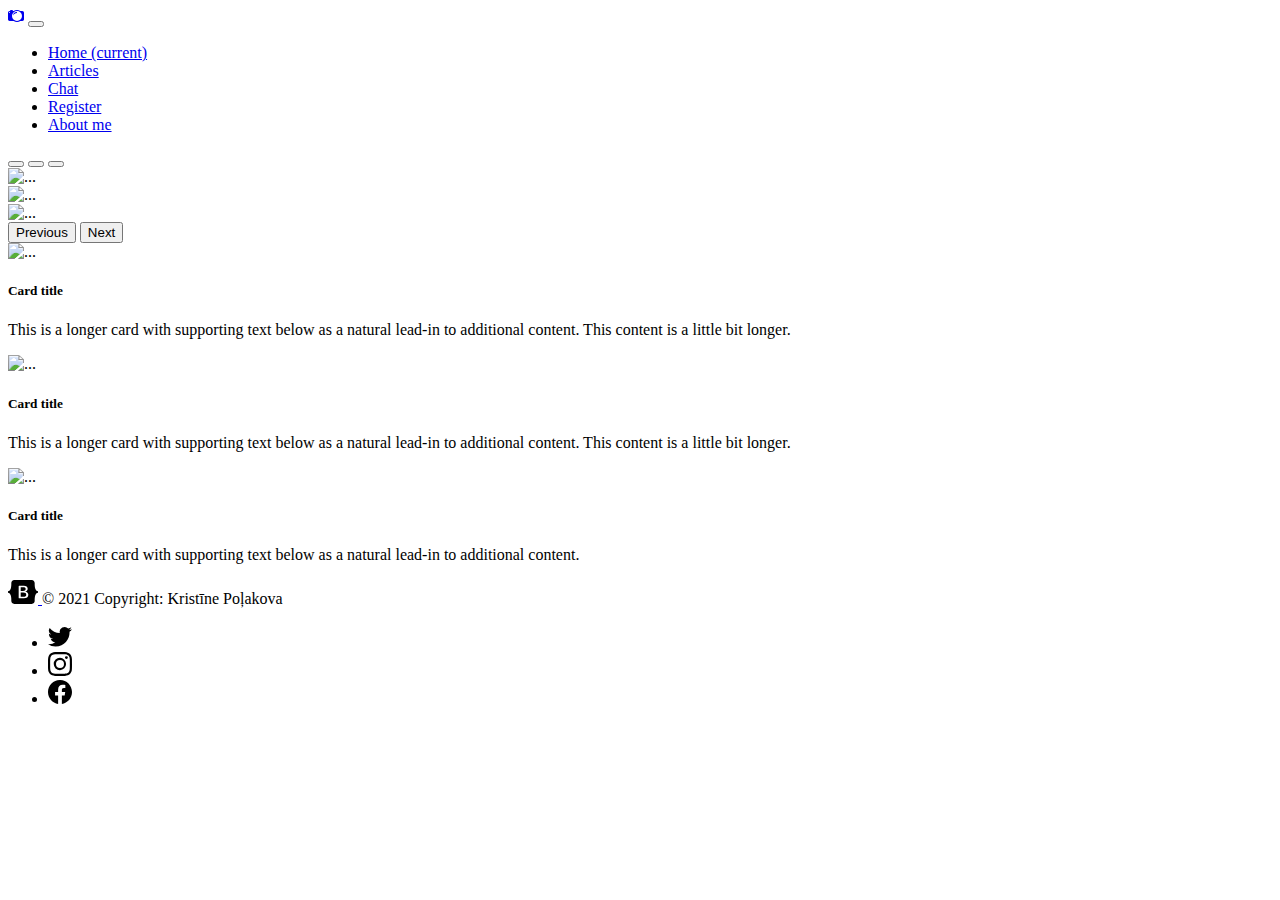
==== index.html @ 6a627e86 "Initial commit" ====
<!DOCTYPE html>
<html lang="en">
  <head>
    <meta charset="UTF-8" />
    <meta http-equiv="X-UA-Compatible" content="IE=edge" />
    <meta name="viewport" content="width=device-width, initial-scale=1.0" />
    <title>Document</title>
    <!-- CSS only -->
    <link
      href="https://cdn.jsdelivr.net/npm/bootstrap@5.1.3/dist/css/bootstrap.min.css"
      rel="stylesheet"
      integrity="sha384-1BmE4kWBq78iYhFldvKuhfTAU6auU8tT94WrHftjDbrCEXSU1oBoqyl2QvZ6jIW3"
      crossorigin="anonymous"
    />
    <link rel="stylesheet" href="css/styles.css" />
  </head>
  <body>
    <svg xmlns="http://www.w3.org/2000/svg" style="display: none;">
        <symbol id="bootstrap" viewBox="0 0 118 94">
          <title>Bootstrap</title>
          <path fill-rule="evenodd" clip-rule="evenodd" d="M24.509 0c-6.733 0-11.715 5.893-11.492 12.284.214 6.14-.064 14.092-2.066 20.577C8.943 39.365 5.547 43.485 0 44.014v5.972c5.547.529 8.943 4.649 10.951 11.153 2.002 6.485 2.28 14.437 2.066 20.577C12.794 88.106 17.776 94 24.51 94H93.5c6.733 0 11.714-5.893 11.491-12.284-.214-6.14.064-14.092 2.066-20.577 2.009-6.504 5.396-10.624 10.943-11.153v-5.972c-5.547-.529-8.934-4.649-10.943-11.153-2.002-6.484-2.28-14.437-2.066-20.577C105.214 5.894 100.233 0 93.5 0H24.508zM80 57.863C80 66.663 73.436 72 62.543 72H44a2 2 0 01-2-2V24a2 2 0 012-2h18.437c9.083 0 15.044 4.92 15.044 12.474 0 5.302-4.01 10.049-9.119 10.88v.277C75.317 46.394 80 51.21 80 57.863zM60.521 28.34H49.948v14.934h8.905c6.884 0 10.68-2.772 10.68-7.727 0-4.643-3.264-7.207-9.012-7.207zM49.948 49.2v16.458H60.91c7.167 0 10.964-2.876 10.964-8.281 0-5.406-3.903-8.178-11.425-8.178H49.948z"></path>
        </symbol>
        <symbol id="facebook" viewBox="0 0 16 16">
          <path d="M16 8.049c0-4.446-3.582-8.05-8-8.05C3.58 0-.002 3.603-.002 8.05c0 4.017 2.926 7.347 6.75 7.951v-5.625h-2.03V8.05H6.75V6.275c0-2.017 1.195-3.131 3.022-3.131.876 0 1.791.157 1.791.157v1.98h-1.009c-.993 0-1.303.621-1.303 1.258v1.51h2.218l-.354 2.326H9.25V16c3.824-.604 6.75-3.934 6.75-7.951z"/>
        </symbol>
        <symbol id="instagram" viewBox="0 0 16 16">
            <path d="M8 0C5.829 0 5.556.01 4.703.048 3.85.088 3.269.222 2.76.42a3.917 3.917 0 0 0-1.417.923A3.927 3.927 0 0 0 .42 2.76C.222 3.268.087 3.85.048 4.7.01 5.555 0 5.827 0 8.001c0 2.172.01 2.444.048 3.297.04.852.174 1.433.372 1.942.205.526.478.972.923 1.417.444.445.89.719 1.416.923.51.198 1.09.333 1.942.372C5.555 15.99 5.827 16 8 16s2.444-.01 3.298-.048c.851-.04 1.434-.174 1.943-.372a3.916 3.916 0 0 0 1.416-.923c.445-.445.718-.891.923-1.417.197-.509.332-1.09.372-1.942C15.99 10.445 16 10.173 16 8s-.01-2.445-.048-3.299c-.04-.851-.175-1.433-.372-1.941a3.926 3.926 0 0 0-.923-1.417A3.911 3.911 0 0 0 13.24.42c-.51-.198-1.092-.333-1.943-.372C10.443.01 10.172 0 7.998 0h.003zm-.717 1.442h.718c2.136 0 2.389.007 3.232.046.78.035 1.204.166 1.486.275.373.145.64.319.92.599.28.28.453.546.598.92.11.281.24.705.275 1.485.039.843.047 1.096.047 3.231s-.008 2.389-.047 3.232c-.035.78-.166 1.203-.275 1.485a2.47 2.47 0 0 1-.599.919c-.28.28-.546.453-.92.598-.28.11-.704.24-1.485.276-.843.038-1.096.047-3.232.047s-2.39-.009-3.233-.047c-.78-.036-1.203-.166-1.485-.276a2.478 2.478 0 0 1-.92-.598 2.48 2.48 0 0 1-.6-.92c-.109-.281-.24-.705-.275-1.485-.038-.843-.046-1.096-.046-3.233 0-2.136.008-2.388.046-3.231.036-.78.166-1.204.276-1.486.145-.373.319-.64.599-.92.28-.28.546-.453.92-.598.282-.11.705-.24 1.485-.276.738-.034 1.024-.044 2.515-.045v.002zm4.988 1.328a.96.96 0 1 0 0 1.92.96.96 0 0 0 0-1.92zm-4.27 1.122a4.109 4.109 0 1 0 0 8.217 4.109 4.109 0 0 0 0-8.217zm0 1.441a2.667 2.667 0 1 1 0 5.334 2.667 2.667 0 0 1 0-5.334z"/>
        </symbol>
        <symbol id="twitter" viewBox="0 0 16 16">
          <path d="M5.026 15c6.038 0 9.341-5.003 9.341-9.334 0-.14 0-.282-.006-.422A6.685 6.685 0 0 0 16 3.542a6.658 6.658 0 0 1-1.889.518 3.301 3.301 0 0 0 1.447-1.817 6.533 6.533 0 0 1-2.087.793A3.286 3.286 0 0 0 7.875 6.03a9.325 9.325 0 0 1-6.767-3.429 3.289 3.289 0 0 0 1.018 4.382A3.323 3.323 0 0 1 .64 6.575v.045a3.288 3.288 0 0 0 2.632 3.218 3.203 3.203 0 0 1-.865.115 3.23 3.23 0 0 1-.614-.057 3.283 3.283 0 0 0 3.067 2.277A6.588 6.588 0 0 1 .78 13.58a6.32 6.32 0 0 1-.78-.045A9.344 9.344 0 0 0 5.026 15z"/>
        </symbol>
      </svg>
      <div class="container">
          <header>
            <nav class="navbar navbar-expand-lg navbar-light bg-light fixed-top">
                <div class="container px-4">
                  <a class="navbar-brand" href="#"><svg xmlns="http://www.w3.org/2000/svg" width="16" height="16" fill="currentColor" class="bi bi-camera2" viewBox="0 0 16 16">
                      <path d="M5 8c0-1.657 2.343-3 4-3V4a4 4 0 0 0-4 4z"/>
                      <path d="M12.318 3h2.015C15.253 3 16 3.746 16 4.667v6.666c0 .92-.746 1.667-1.667 1.667h-2.015A5.97 5.97 0 0 1 9 14a5.972 5.972 0 0 1-3.318-1H1.667C.747 13 0 12.254 0 11.333V4.667C0 3.747.746 3 1.667 3H2a1 1 0 0 1 1-1h1a1 1 0 0 1 1 1h.682A5.97 5.97 0 0 1 9 2c1.227 0 2.367.368 3.318 1zM2 4.5a.5.5 0 1 0-1 0 .5.5 0 0 0 1 0zM14 8A5 5 0 1 0 4 8a5 5 0 0 0 10 0z"/>
                    </svg></a>
                  <button
                    class="navbar-toggler"
                    type="button"
                    data-toggle="collapse"
                    data-target="#navbarNav"
                    aria-controls="navbarNav"
                    aria-expanded="false"
                    aria-label="Toggle navigation"
                  >
                    <span class="navbar-toggler-icon"></span>
                  </button>
                  <div class="collapse navbar-collapse justify-content-end" id="navbarNav">
                    <ul class="navbar-nav">
                      <li class="nav-item active">
                        <a class="nav-link" href="#"
                          >Home <span class="sr-only">(current)</span></a
                        >
                      </li>
                      <li class="nav-item">
                        <a class="nav-link" href="#">Articles</a>
                      </li>
                      <li class="nav-item">
                        <a class="nav-link" href="#">Chat</a>
                      </li>
                      <li class="nav-item">
                        <a class="nav-link" href="#">Register</a>
                      </li>
                      <li class="nav-item">
                        <a class="nav-link" href="#">About me</a>
                      </li>
                    </ul>
                  </div>
                </div>
              </nav> 
          </header>
        <main>
           <div class="container">
            <div id="carouselExampleIndicators" class="carousel slide" data-bs-ride="carousel">
                <div class="carousel-indicators">
                  <button type="button" data-bs-target="#carouselExampleIndicators" data-bs-slide-to="0" class="active" aria-current="true" aria-label="Slide 1"></button>
                  <button type="button" data-bs-target="#carouselExampleIndicators" data-bs-slide-to="1" aria-label="Slide 2"></button>
                  <button type="button" data-bs-target="#carouselExampleIndicators" data-bs-slide-to="2" aria-label="Slide 3"></button>
                </div>
                <div class="carousel-inner">
                  <div class="carousel-item active">
                    <img src="https://scontent.frix6-1.fna.fbcdn.net/v/t39.30808-6/220563464_3810702135702985_8541727436008021193_n.jpg?_nc_cat=107&ccb=1-5&_nc_sid=730e14&_nc_ohc=nGyjO7ceMYkAX_yWj1T&_nc_ht=scontent.frix6-1.fna&oh=0e5591c8db22d10ae32929709b467920&oe=6197AEB5" 
                    class="d-block w-100" alt="...">
                  </div>
                  <div class="carousel-item">
                    <img src="https://scontent.frix6-1.fna.fbcdn.net/v/t39.30808-6/248549275_2603435753133698_8311118327755327704_n.jpg?_nc_cat=101&ccb=1-5&_nc_sid=8bfeb9&_nc_ohc=FoWD6tKN5t8AX8AcEC3&_nc_ht=scontent.frix6-1.fna&oh=9f91c0fcc4b05a1139e8fa929e656f23&oe=6198176D"
                     class="d-block w-100" 
                     alt="...">
                  </div>
                  <div class="carousel-item">
                    <img src="https://scontent.frix6-1.fna.fbcdn.net/v/t39.30808-6/241773922_2561079704035970_4188118886382782388_n.jpg?_nc_cat=102&ccb=1-5&_nc_sid=8bfeb9&_nc_ohc=mdpfNaUKwC0AX_nNmfr&tn=BTqZPdDCVk31RPsa&_nc_ht=scontent.frix6-1.fna&oh=b240b5adfe0cf334db00392687ade9b2&oe=6198EAB9"
                     class="d-block w-100"
                     alt="...">
                  </div>
                </div>
                <button class="carousel-control-prev" type="button" data-bs-target="#carouselExampleIndicators" data-bs-slide="prev">
                  <span class="carousel-control-prev-icon" aria-hidden="true"></span>
                  <span class="visually-hidden">Previous</span>
                </button>
                <button class="carousel-control-next" type="button" data-bs-target="#carouselExampleIndicators" data-bs-slide="next">
                  <span class="carousel-control-next-icon" aria-hidden="true"></span>
                  <span class="visually-hidden">Next</span>
                </button>
              </div>
           </div>
           <div class="container">
            <div class="row row-cols-1 row-cols-md-3 mt-2 g-3">
                <div class="col">
                  <div class="card">
                    <img src="https://scontent.frix6-1.fna.fbcdn.net/v/t39.30808-6/241773922_2561079704035970_4188118886382782388_n.jpg?_nc_cat=102&ccb=1-5&_nc_sid=8bfeb9&_nc_ohc=mdpfNaUKwC0AX_nNmfr&tn=BTqZPdDCVk31RPsa&_nc_ht=scontent.frix6-1.fna&oh=b240b5adfe0cf334db00392687ade9b2&oe=6198EAB9" class="card-img-top" alt="...">
                    <div class="card-body">
                      <h5 class="card-title">Card title</h5>
                      <p class="card-text">This is a longer card with supporting text below as a natural lead-in to additional content. This content is a little bit longer.</p>
                    </div>
                  </div>
                </div>
                <div class="col">
                  <div class="card">
                    <img src="https://scontent.frix6-1.fna.fbcdn.net/v/t39.30808-6/248549275_2603435753133698_8311118327755327704_n.jpg?_nc_cat=101&ccb=1-5&_nc_sid=8bfeb9&_nc_ohc=FoWD6tKN5t8AX8AcEC3&_nc_ht=scontent.frix6-1.fna&oh=9f91c0fcc4b05a1139e8fa929e656f23&oe=6198176D" class="card-img-top" alt="...">
                    <div class="card-body">
                      <h5 class="card-title">Card title</h5>
                      <p class="card-text">This is a longer card with supporting text below as a natural lead-in to additional content. This content is a little bit longer.</p>
                    </div>
                  </div>
                </div>
                <div class="col">
                  <div class="card">
                    <img src="https://scontent.frix6-1.fna.fbcdn.net/v/t39.30808-6/220563464_3810702135702985_8541727436008021193_n.jpg?_nc_cat=107&ccb=1-5&_nc_sid=730e14&_nc_ohc=nGyjO7ceMYkAX_yWj1T&_nc_ht=scontent.frix6-1.fna&oh=0e5591c8db22d10ae32929709b467920&oe=6197AEB5" class="card-img-top" alt="...">
                    <div class="card-body">
                      <h5 class="card-title">Card title</h5>
                      <p class="card-text">This is a longer card with supporting text below as a natural lead-in to additional content.</p>
                    </div>
                  </div>
                </div>
              </div>  
           </div>
        </main>
        <div class="container">
            <footer class="d-flex flex-wrap justify-content-between align-items-center py-3 my-4 border-top">
              <div class="col-md-4 d-flex align-items-center">
                <a href="/" class="mb-3 me-2 mb-md-0 text-muted text-decoration-none lh-1">
                  <svg class="bi" width="30" height="24"><use xlink:href="#bootstrap"/></svg>
                </a>
                <span class="text-muted">&copy; 2021 Copyright: Kristīne Poļakova</span>
              </div>
          
              <ul class="nav col-md-4 justify-content-end list-unstyled d-flex">
                <li class="ms-3"><a class="text-muted" href="#"><svg class="bi" width="24" height="24"><use xlink:href="#twitter"/></svg></a></li>
                <li class="ms-3"><a class="text-muted" href="#"><svg class="bi" width="24" height="24"><use xlink:href="#instagram"/></svg></a></li>
                <li class="ms-3"><a class="text-muted" href="#"><svg class="bi" width="24" height="24"><use xlink:href="#facebook"/></svg></a></li>
              </ul>
            </footer>
          </div>

          

      </div>
    

    <!-- JavaScript Bundle with Popper -->
    <script
      src="https://cdn.jsdelivr.net/npm/bootstrap@5.1.3/dist/js/bootstrap.bundle.min.js"
      integrity="sha384-ka7Sk0Gln4gmtz2MlQnikT1wXgYsOg+OMhuP+IlRH9sENBO0LRn5q+8nbTov4+1p"
      crossorigin="anonymous"
    ></script>
  </body>
</html>
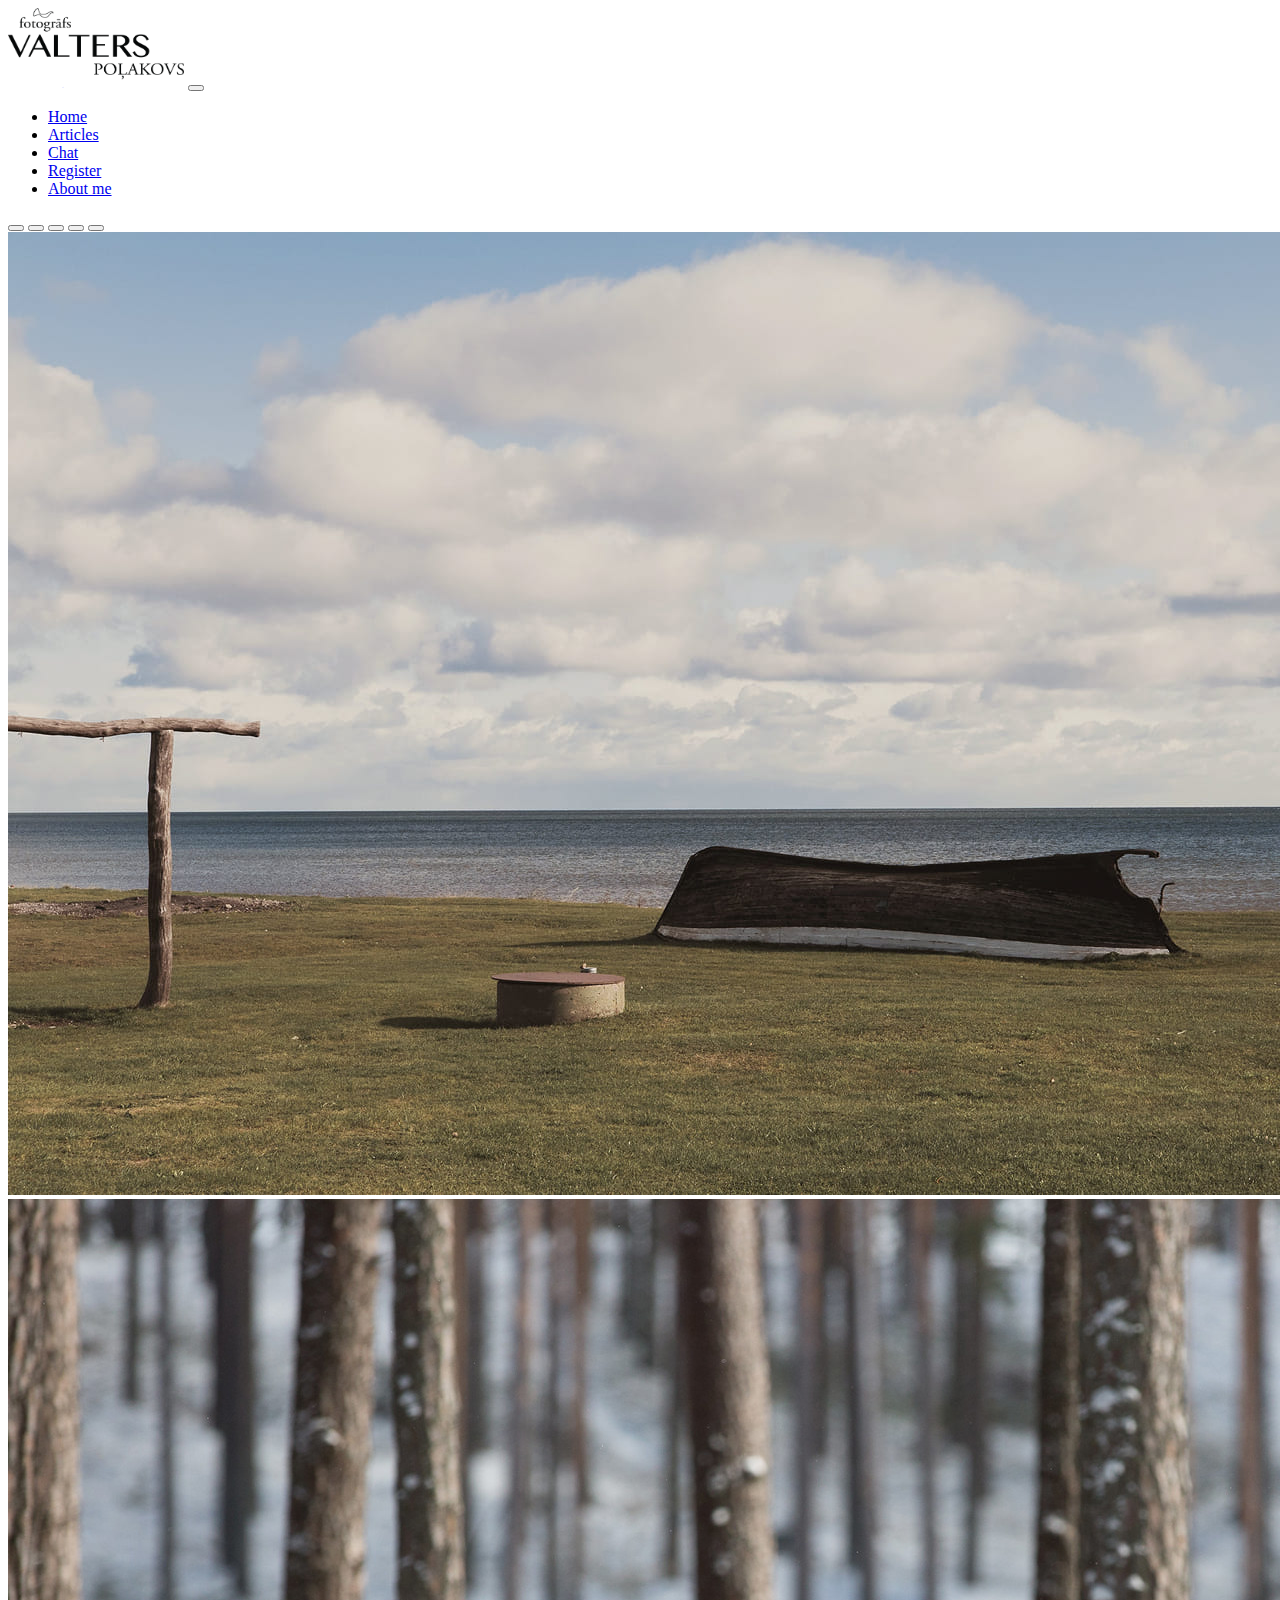
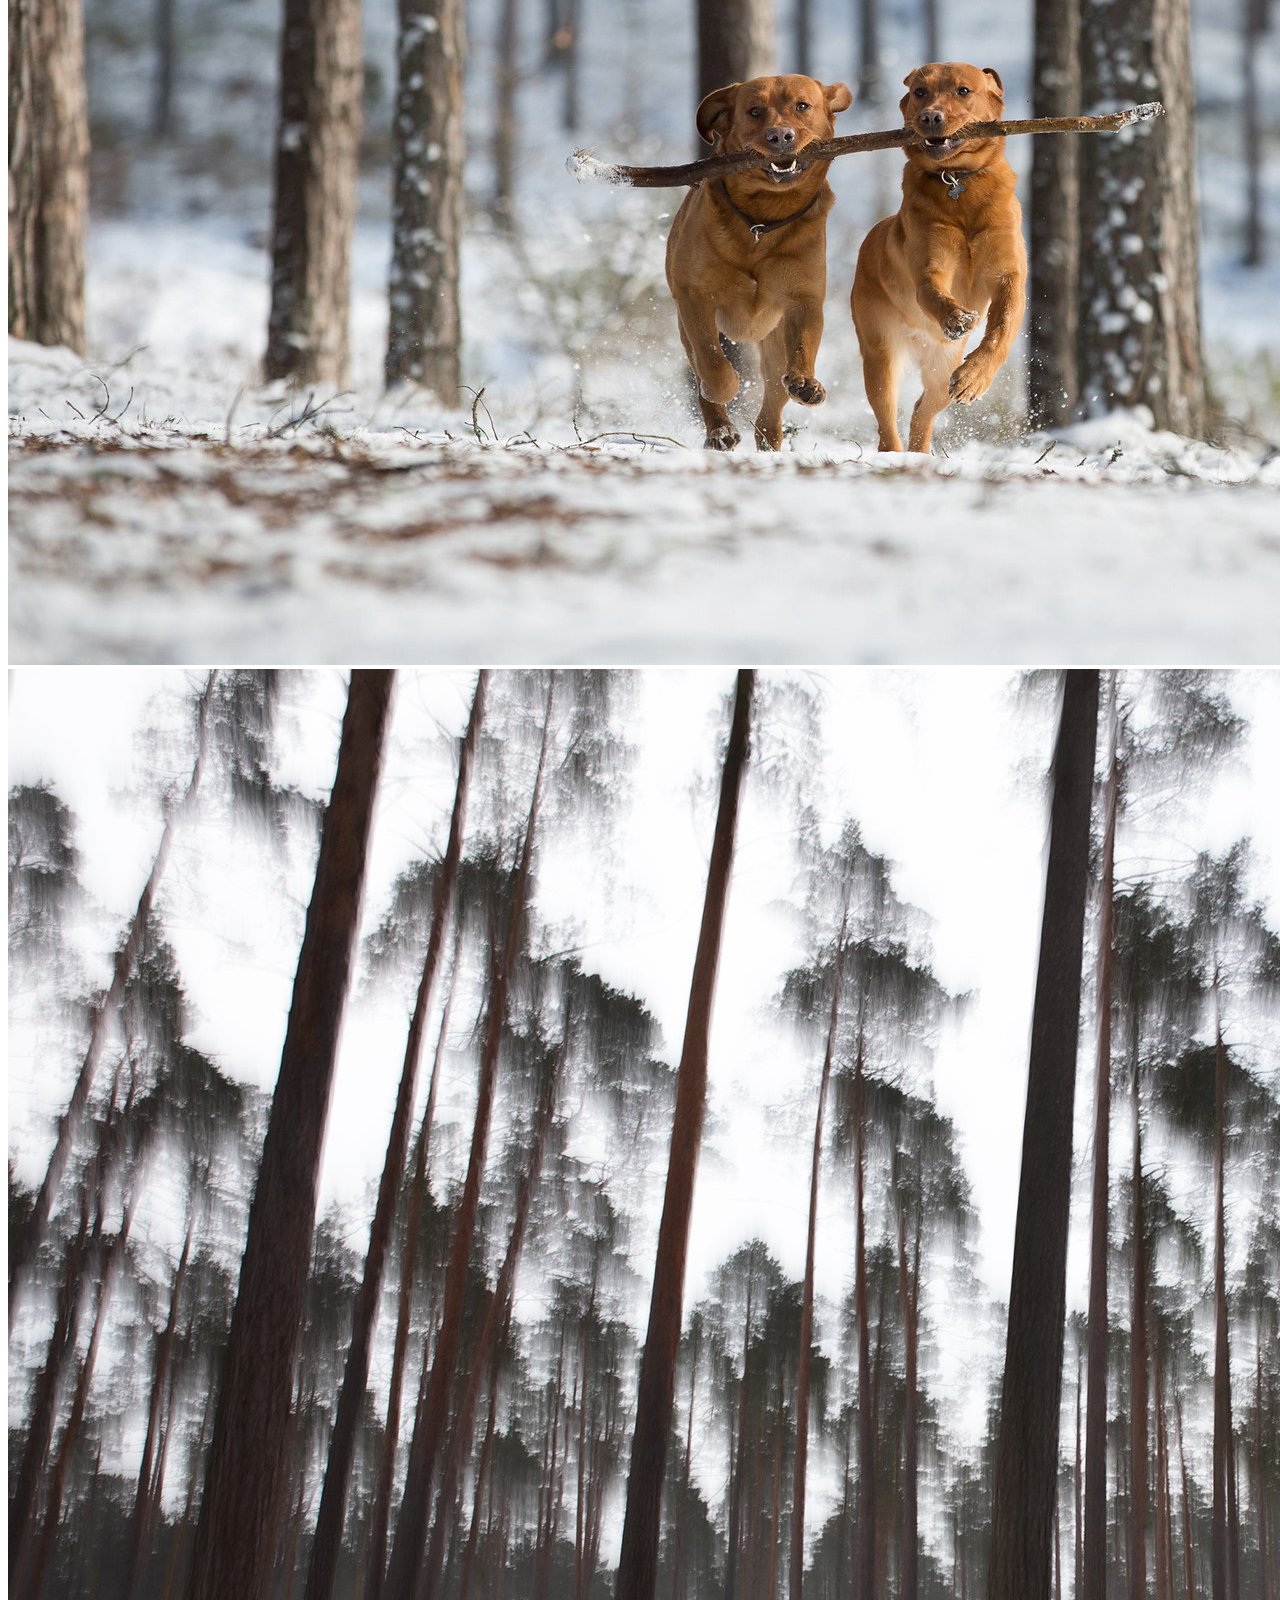
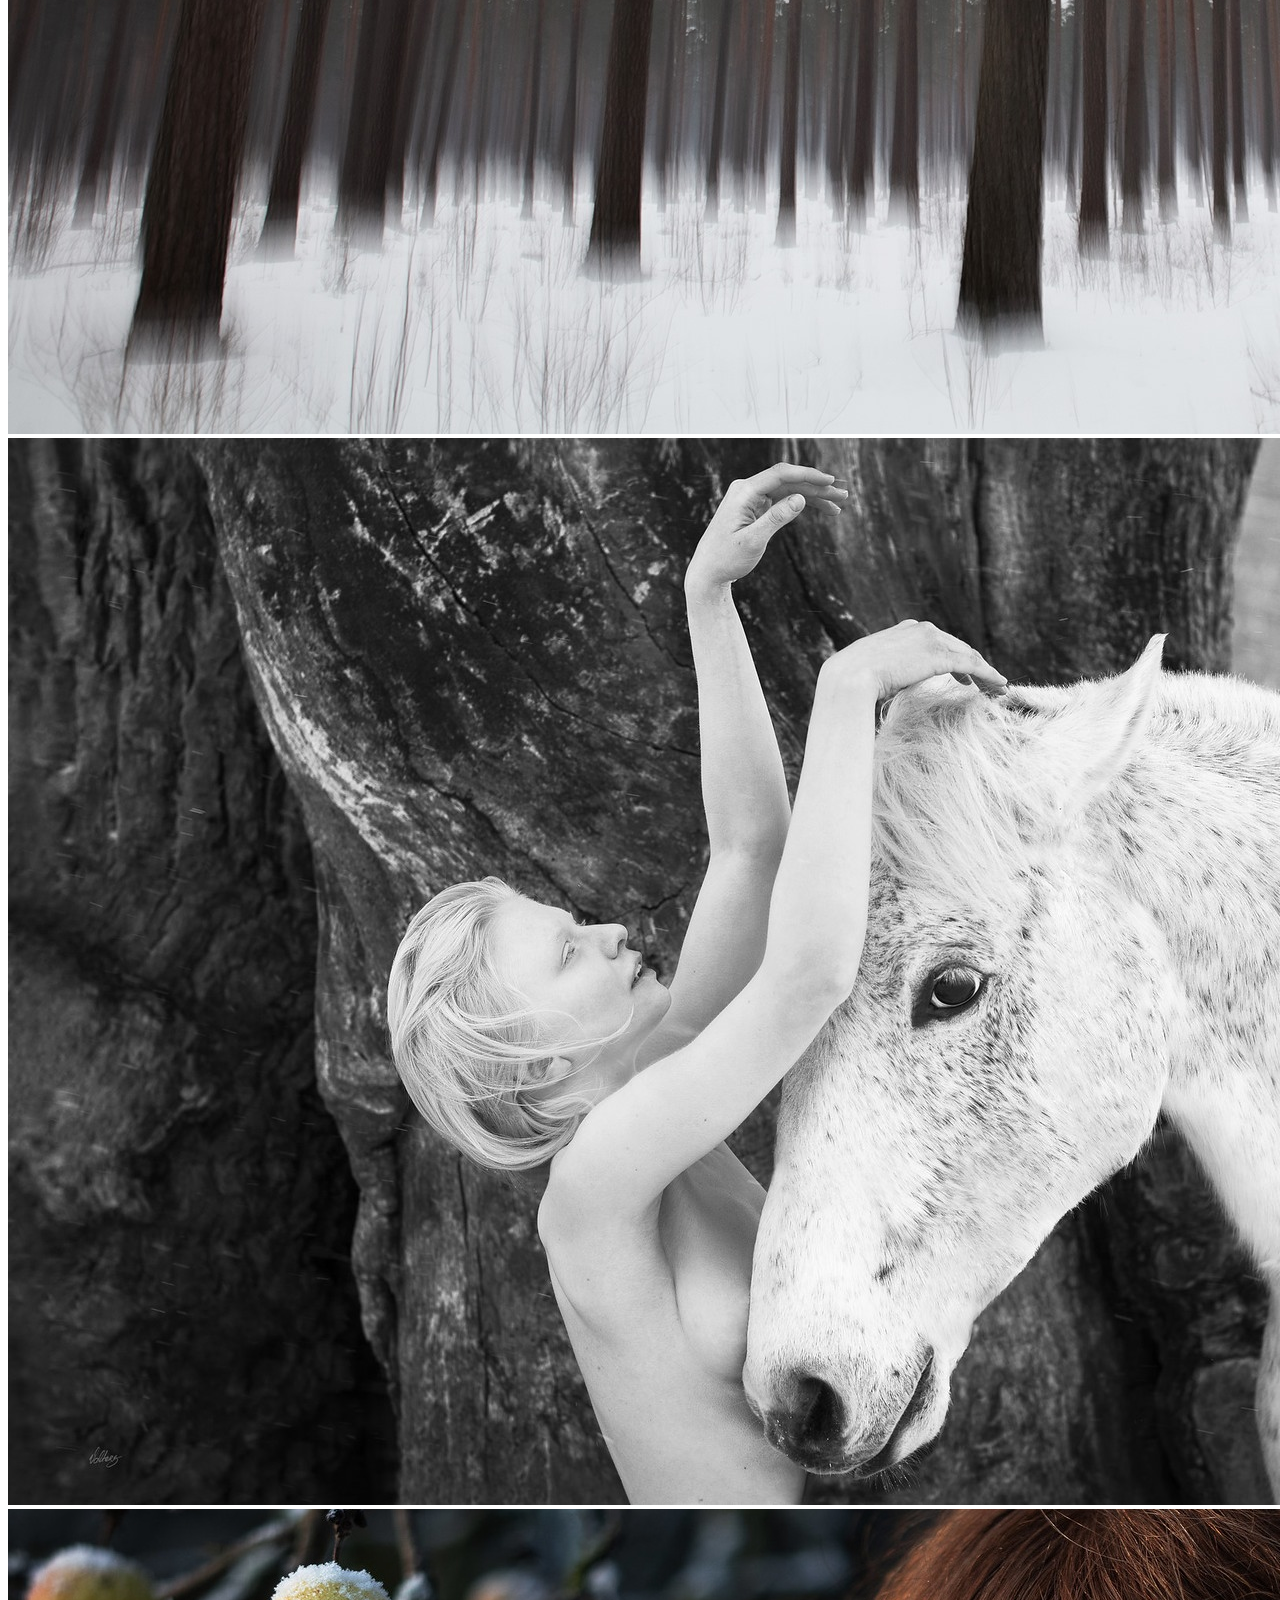
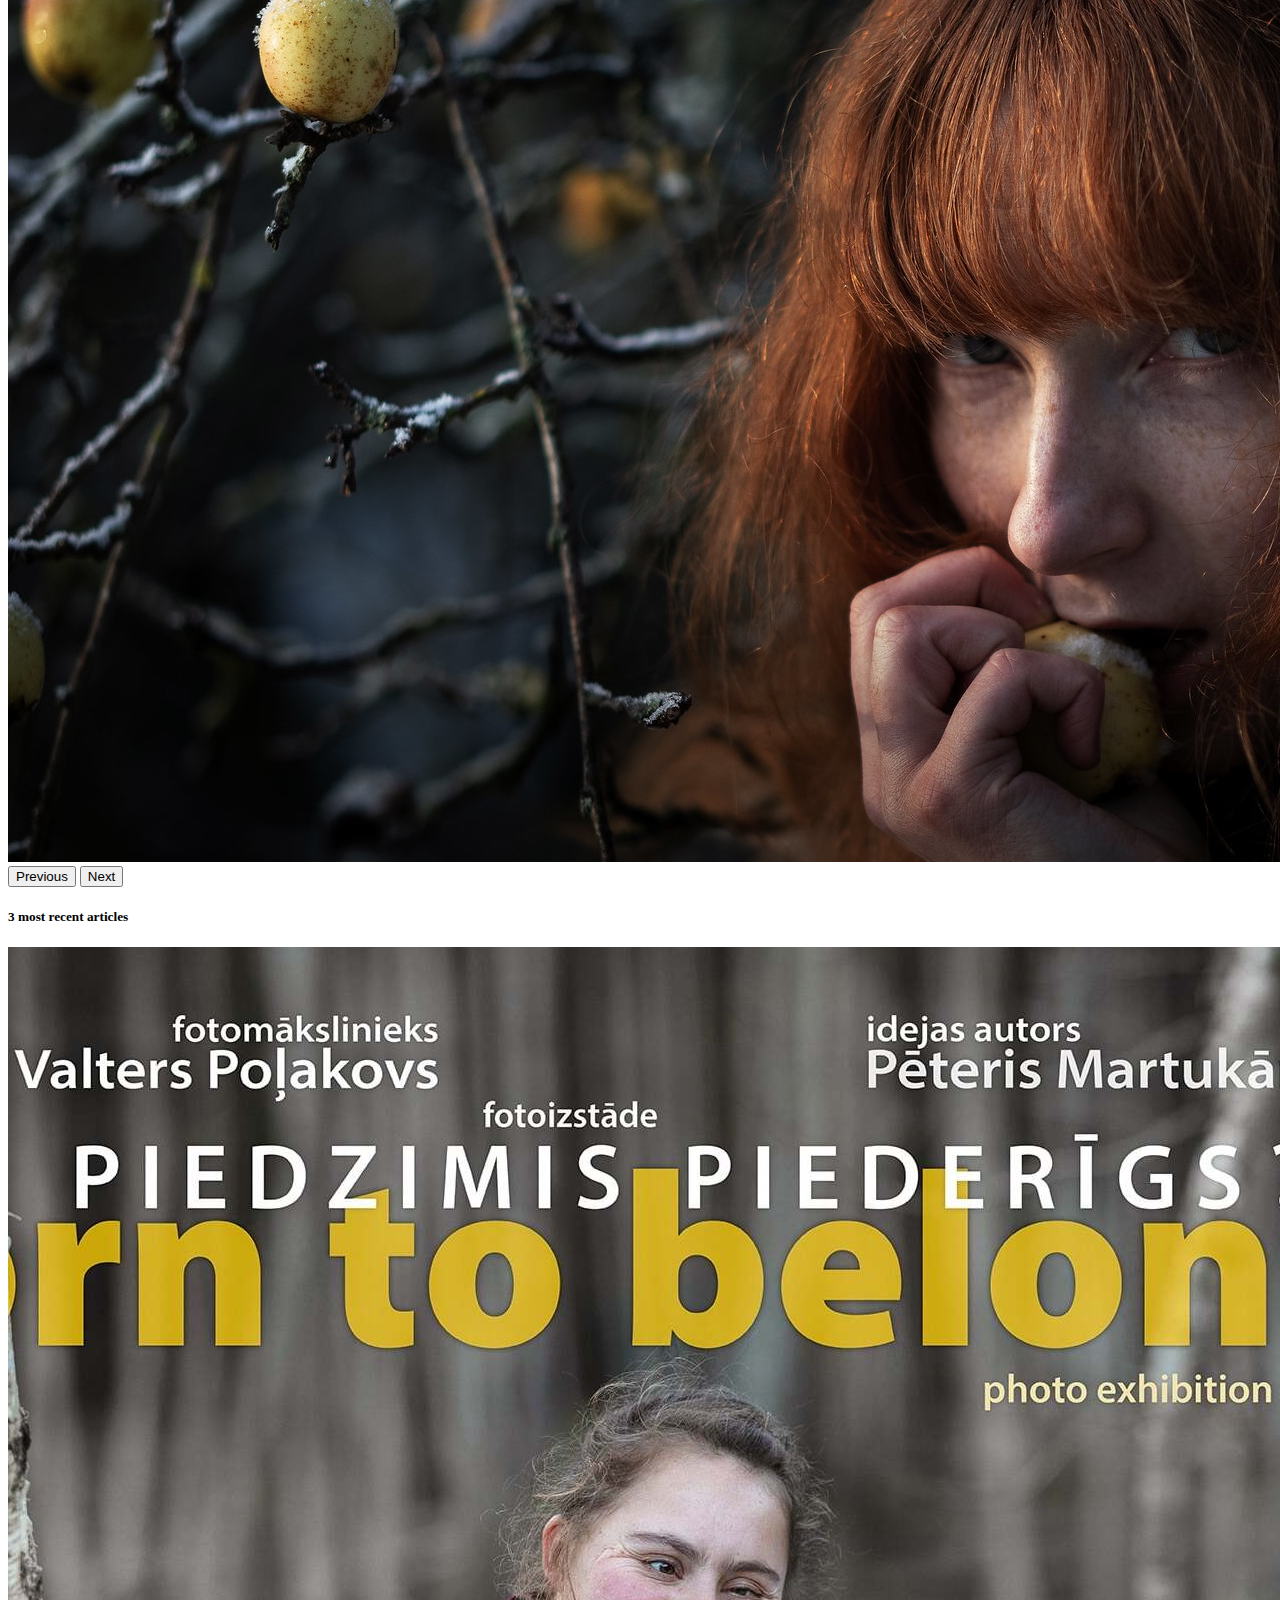
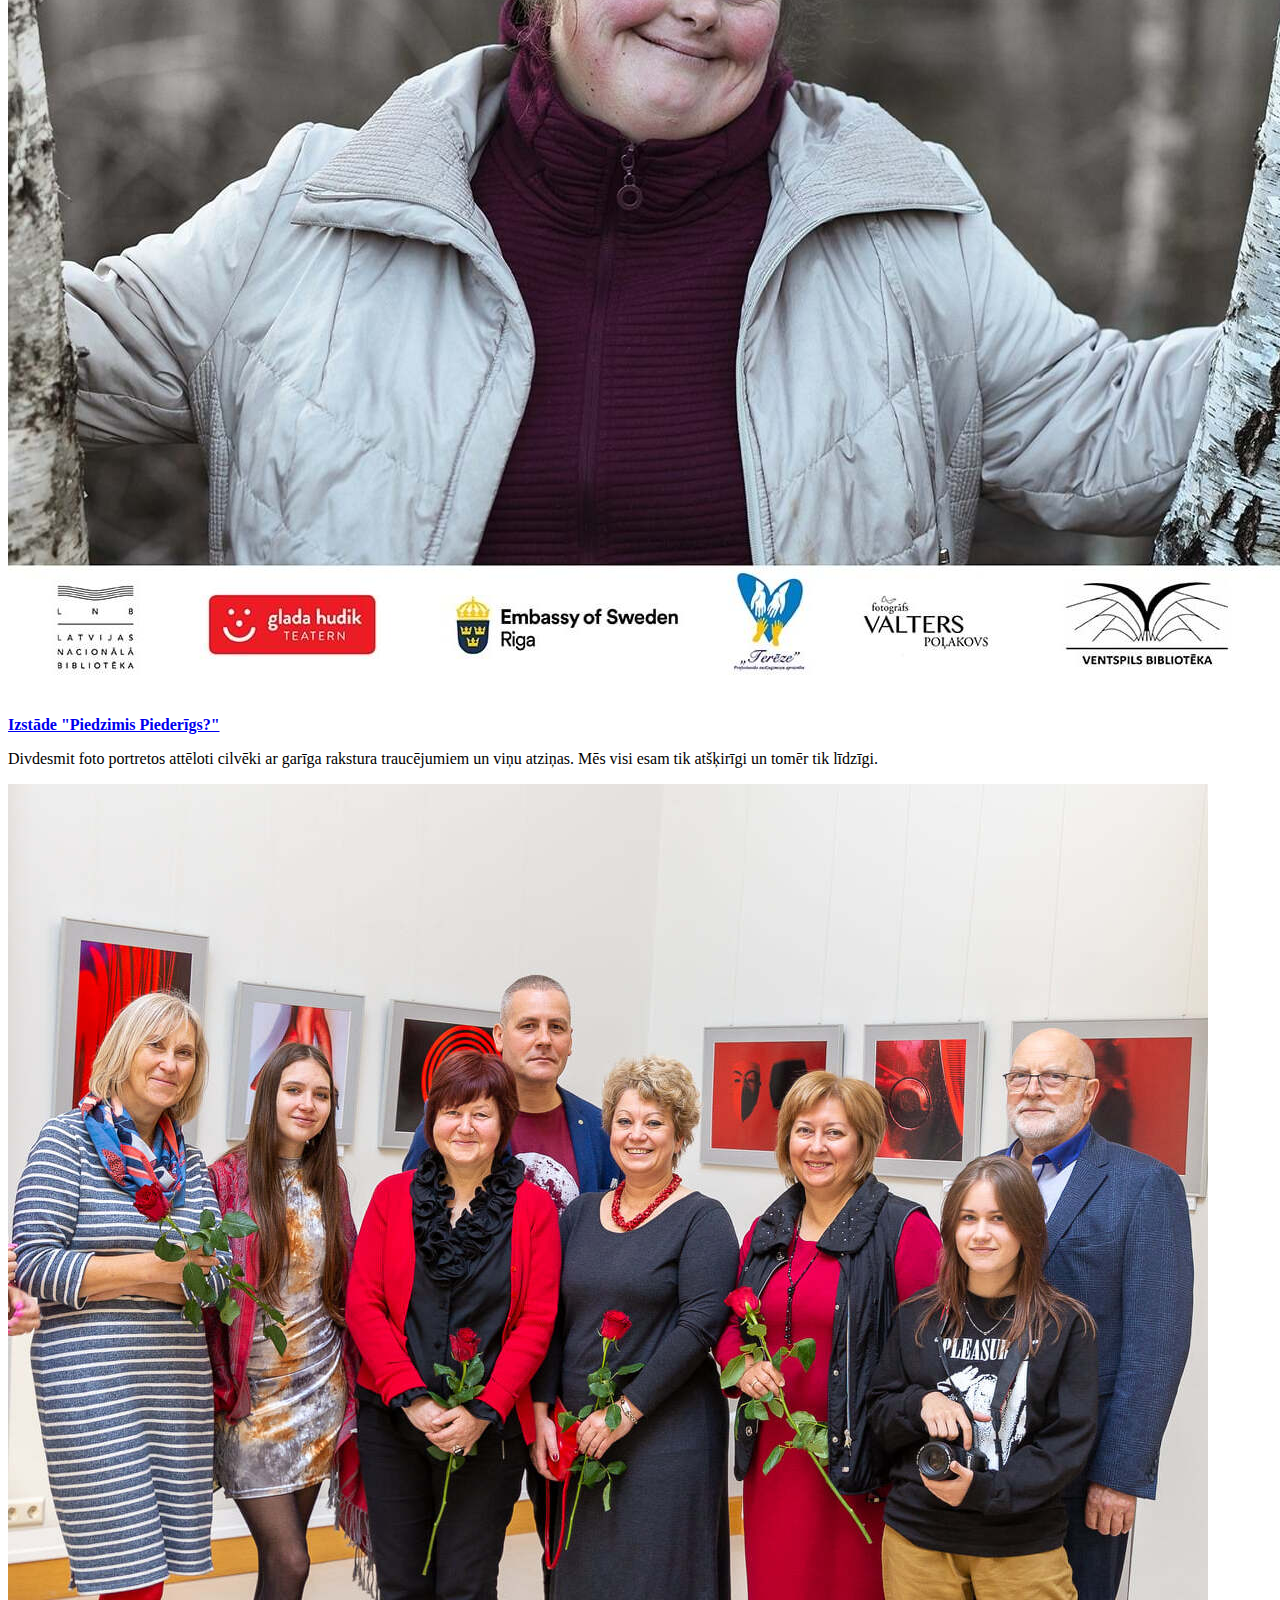
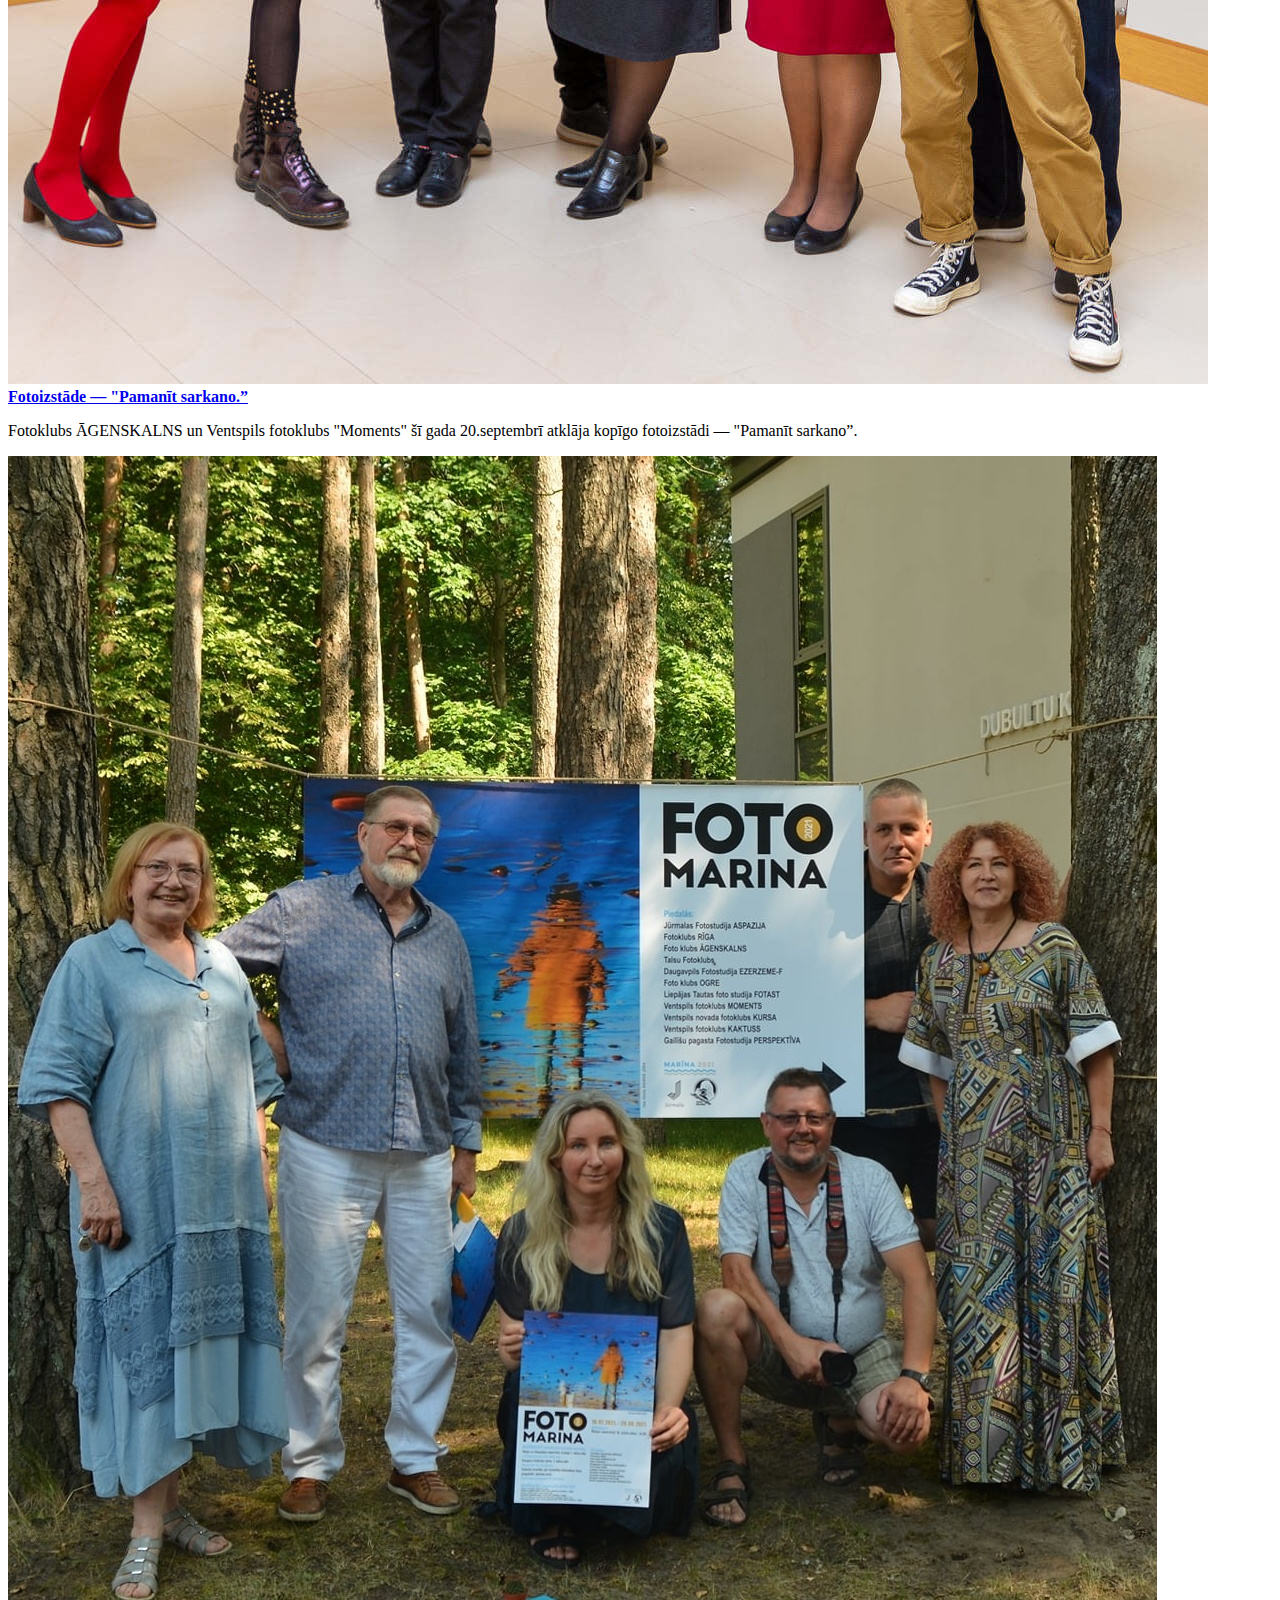
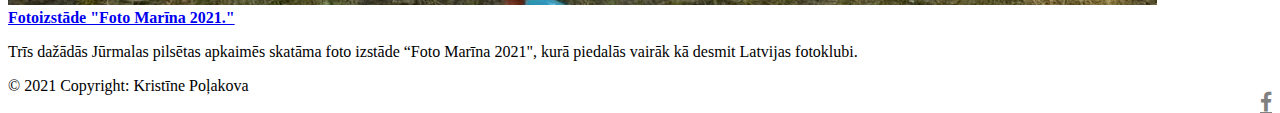
==== commit 78f2939c: "add last commit" ====
--- a/index.html
+++ b/index.html
@@ -4,45 +4,27 @@
     <meta charset="UTF-8" />
     <meta http-equiv="X-UA-Compatible" content="IE=edge" />
     <meta name="viewport" content="width=device-width, initial-scale=1.0" />
-    <title>Document</title>
+    <title>Final-task</title>
     <!-- CSS only -->
+    <link href="https://maxcdn.bootstrapcdn.com/font-awesome/4.4.0/css/font-awesome.min.css" rel="stylesheet">
     <link
       href="https://cdn.jsdelivr.net/npm/bootstrap@5.1.3/dist/css/bootstrap.min.css"
       rel="stylesheet"
       integrity="sha384-1BmE4kWBq78iYhFldvKuhfTAU6auU8tT94WrHftjDbrCEXSU1oBoqyl2QvZ6jIW3"
-      crossorigin="anonymous"
-    />
+      crossorigin="anonymous"/>
     <link rel="stylesheet" href="css/styles.css" />
   </head>
   <body>
-    <svg xmlns="http://www.w3.org/2000/svg" style="display: none;">
-        <symbol id="bootstrap" viewBox="0 0 118 94">
-          <title>Bootstrap</title>
-          <path fill-rule="evenodd" clip-rule="evenodd" d="M24.509 0c-6.733 0-11.715 5.893-11.492 12.284.214 6.14-.064 14.092-2.066 20.577C8.943 39.365 5.547 43.485 0 44.014v5.972c5.547.529 8.943 4.649 10.951 11.153 2.002 6.485 2.28 14.437 2.066 20.577C12.794 88.106 17.776 94 24.51 94H93.5c6.733 0 11.714-5.893 11.491-12.284-.214-6.14.064-14.092 2.066-20.577 2.009-6.504 5.396-10.624 10.943-11.153v-5.972c-5.547-.529-8.934-4.649-10.943-11.153-2.002-6.484-2.28-14.437-2.066-20.577C105.214 5.894 100.233 0 93.5 0H24.508zM80 57.863C80 66.663 73.436 72 62.543 72H44a2 2 0 01-2-2V24a2 2 0 012-2h18.437c9.083 0 15.044 4.92 15.044 12.474 0 5.302-4.01 10.049-9.119 10.88v.277C75.317 46.394 80 51.21 80 57.863zM60.521 28.34H49.948v14.934h8.905c6.884 0 10.68-2.772 10.68-7.727 0-4.643-3.264-7.207-9.012-7.207zM49.948 49.2v16.458H60.91c7.167 0 10.964-2.876 10.964-8.281 0-5.406-3.903-8.178-11.425-8.178H49.948z"></path>
-        </symbol>
-        <symbol id="facebook" viewBox="0 0 16 16">
-          <path d="M16 8.049c0-4.446-3.582-8.05-8-8.05C3.58 0-.002 3.603-.002 8.05c0 4.017 2.926 7.347 6.75 7.951v-5.625h-2.03V8.05H6.75V6.275c0-2.017 1.195-3.131 3.022-3.131.876 0 1.791.157 1.791.157v1.98h-1.009c-.993 0-1.303.621-1.303 1.258v1.51h2.218l-.354 2.326H9.25V16c3.824-.604 6.75-3.934 6.75-7.951z"/>
-        </symbol>
-        <symbol id="instagram" viewBox="0 0 16 16">
-            <path d="M8 0C5.829 0 5.556.01 4.703.048 3.85.088 3.269.222 2.76.42a3.917 3.917 0 0 0-1.417.923A3.927 3.927 0 0 0 .42 2.76C.222 3.268.087 3.85.048 4.7.01 5.555 0 5.827 0 8.001c0 2.172.01 2.444.048 3.297.04.852.174 1.433.372 1.942.205.526.478.972.923 1.417.444.445.89.719 1.416.923.51.198 1.09.333 1.942.372C5.555 15.99 5.827 16 8 16s2.444-.01 3.298-.048c.851-.04 1.434-.174 1.943-.372a3.916 3.916 0 0 0 1.416-.923c.445-.445.718-.891.923-1.417.197-.509.332-1.09.372-1.942C15.99 10.445 16 10.173 16 8s-.01-2.445-.048-3.299c-.04-.851-.175-1.433-.372-1.941a3.926 3.926 0 0 0-.923-1.417A3.911 3.911 0 0 0 13.24.42c-.51-.198-1.092-.333-1.943-.372C10.443.01 10.172 0 7.998 0h.003zm-.717 1.442h.718c2.136 0 2.389.007 3.232.046.78.035 1.204.166 1.486.275.373.145.64.319.92.599.28.28.453.546.598.92.11.281.24.705.275 1.485.039.843.047 1.096.047 3.231s-.008 2.389-.047 3.232c-.035.78-.166 1.203-.275 1.485a2.47 2.47 0 0 1-.599.919c-.28.28-.546.453-.92.598-.28.11-.704.24-1.485.276-.843.038-1.096.047-3.232.047s-2.39-.009-3.233-.047c-.78-.036-1.203-.166-1.485-.276a2.478 2.478 0 0 1-.92-.598 2.48 2.48 0 0 1-.6-.92c-.109-.281-.24-.705-.275-1.485-.038-.843-.046-1.096-.046-3.233 0-2.136.008-2.388.046-3.231.036-.78.166-1.204.276-1.486.145-.373.319-.64.599-.92.28-.28.546-.453.92-.598.282-.11.705-.24 1.485-.276.738-.034 1.024-.044 2.515-.045v.002zm4.988 1.328a.96.96 0 1 0 0 1.92.96.96 0 0 0 0-1.92zm-4.27 1.122a4.109 4.109 0 1 0 0 8.217 4.109 4.109 0 0 0 0-8.217zm0 1.441a2.667 2.667 0 1 1 0 5.334 2.667 2.667 0 0 1 0-5.334z"/>
-        </symbol>
-        <symbol id="twitter" viewBox="0 0 16 16">
-          <path d="M5.026 15c6.038 0 9.341-5.003 9.341-9.334 0-.14 0-.282-.006-.422A6.685 6.685 0 0 0 16 3.542a6.658 6.658 0 0 1-1.889.518 3.301 3.301 0 0 0 1.447-1.817 6.533 6.533 0 0 1-2.087.793A3.286 3.286 0 0 0 7.875 6.03a9.325 9.325 0 0 1-6.767-3.429 3.289 3.289 0 0 0 1.018 4.382A3.323 3.323 0 0 1 .64 6.575v.045a3.288 3.288 0 0 0 2.632 3.218 3.203 3.203 0 0 1-.865.115 3.23 3.23 0 0 1-.614-.057 3.283 3.283 0 0 0 3.067 2.277A6.588 6.588 0 0 1 .78 13.58a6.32 6.32 0 0 1-.78-.045A9.344 9.344 0 0 0 5.026 15z"/>
-        </symbol>
-      </svg>
       <div class="container">
           <header>
             <nav class="navbar navbar-expand-lg navbar-light bg-light fixed-top">
                 <div class="container px-4">
-                  <a class="navbar-brand" href="#"><svg xmlns="http://www.w3.org/2000/svg" width="16" height="16" fill="currentColor" class="bi bi-camera2" viewBox="0 0 16 16">
-                      <path d="M5 8c0-1.657 2.343-3 4-3V4a4 4 0 0 0-4 4z"/>
-                      <path d="M12.318 3h2.015C15.253 3 16 3.746 16 4.667v6.666c0 .92-.746 1.667-1.667 1.667h-2.015A5.97 5.97 0 0 1 9 14a5.972 5.972 0 0 1-3.318-1H1.667C.747 13 0 12.254 0 11.333V4.667C0 3.747.746 3 1.667 3H2a1 1 0 0 1 1-1h1a1 1 0 0 1 1 1h.682A5.97 5.97 0 0 1 9 2c1.227 0 2.367.368 3.318 1zM2 4.5a.5.5 0 1 0-1 0 .5.5 0 0 0 1 0zM14 8A5 5 0 1 0 4 8a5 5 0 0 0 10 0z"/>
-                    </svg></a>
+                  <a class="navbar-brand mt-2" href="index.html"><img src="final-task-images/logo-dark.png" id="logo" alt=""></a>
                   <button
                     class="navbar-toggler"
                     type="button"
-                    data-toggle="collapse"
-                    data-target="#navbarNav"
+                    data-bs-toggle="collapse"
+                    data-bs-target="#navbarNav"
                     aria-controls="navbarNav"
                     aria-expanded="false"
                     aria-label="Toggle navigation"
@@ -53,20 +35,19 @@
                     <ul class="navbar-nav">
                       <li class="nav-item active">
                         <a class="nav-link" href="#"
-                          >Home <span class="sr-only">(current)</span></a
-                        >
+                          >Home <span class="sr-only"></span></a>
                       </li>
                       <li class="nav-item">
-                        <a class="nav-link" href="#">Articles</a>
+                        <a class="nav-link" href="articles.html">Articles</a>
                       </li>
                       <li class="nav-item">
-                        <a class="nav-link" href="#">Chat</a>
+                        <a class="nav-link" href="chat.html">Chat</a>
                       </li>
                       <li class="nav-item">
-                        <a class="nav-link" href="#">Register</a>
+                        <a class="nav-link" href="register.html">Register</a>
                       </li>
                       <li class="nav-item">
-                        <a class="nav-link" href="#">About me</a>
+                        <a class="nav-link" href="about-me.html">About me</a>
                       </li>
                     </ul>
                   </div>
@@ -80,19 +61,32 @@
                   <button type="button" data-bs-target="#carouselExampleIndicators" data-bs-slide-to="0" class="active" aria-current="true" aria-label="Slide 1"></button>
                   <button type="button" data-bs-target="#carouselExampleIndicators" data-bs-slide-to="1" aria-label="Slide 2"></button>
                   <button type="button" data-bs-target="#carouselExampleIndicators" data-bs-slide-to="2" aria-label="Slide 3"></button>
+                  <button type="button" data-bs-target="#carouselExampleIndicators" data-bs-slide-to="3" aria-label="Slide 2"></button>
+                  <button type="button" data-bs-target="#carouselExampleIndicators" data-bs-slide-to="4" aria-label="Slide 3"></button>
                 </div>
-                <div class="carousel-inner">
+                <div class="carousel-inner ">
                   <div class="carousel-item active">
-                    <img src="https://scontent.frix6-1.fna.fbcdn.net/v/t39.30808-6/220563464_3810702135702985_8541727436008021193_n.jpg?_nc_cat=107&ccb=1-5&_nc_sid=730e14&_nc_ohc=nGyjO7ceMYkAX_yWj1T&_nc_ht=scontent.frix6-1.fna&oh=0e5591c8db22d10ae32929709b467920&oe=6197AEB5" 
-                    class="d-block w-100" alt="...">
+                    <img src="final-task-images/sarema.jpeg" 
+                    class="d-block w-100"
+                     alt="...">
                   </div>
                   <div class="carousel-item">
-                    <img src="https://scontent.frix6-1.fna.fbcdn.net/v/t39.30808-6/248549275_2603435753133698_8311118327755327704_n.jpg?_nc_cat=101&ccb=1-5&_nc_sid=8bfeb9&_nc_ohc=FoWD6tKN5t8AX8AcEC3&_nc_ht=scontent.frix6-1.fna&oh=9f91c0fcc4b05a1139e8fa929e656f23&oe=6198176D"
+                    <img src="final-task-images/winter-dogs.jpg"
                      class="d-block w-100" 
                      alt="...">
                   </div>
                   <div class="carousel-item">
-                    <img src="https://scontent.frix6-1.fna.fbcdn.net/v/t39.30808-6/241773922_2561079704035970_4188118886382782388_n.jpg?_nc_cat=102&ccb=1-5&_nc_sid=8bfeb9&_nc_ohc=mdpfNaUKwC0AX_nNmfr&tn=BTqZPdDCVk31RPsa&_nc_ht=scontent.frix6-1.fna&oh=b240b5adfe0cf334db00392687ade9b2&oe=6198EAB9"
+                    <img src="final-task-images/trees.jpeg"
+                     class="d-block w-100"
+                     alt="...">
+                  </div>
+                  <div class="carousel-item">
+                    <img src="final-task-images/girl-horse.jpg"
+                     class="d-block w-100"
+                     alt="...">
+                  </div>
+                  <div class="carousel-item">
+                    <img src="final-task-images/eve2 Cropped.jpg"
                      class="d-block w-100"
                      alt="...">
                   </div>
@@ -108,64 +102,85 @@
               </div>
            </div>
            <div class="container">
-            <div class="row row-cols-1 row-cols-md-3 mt-2 g-3">
-                <div class="col">
-                  <div class="card">
-                    <img src="https://scontent.frix6-1.fna.fbcdn.net/v/t39.30808-6/241773922_2561079704035970_4188118886382782388_n.jpg?_nc_cat=102&ccb=1-5&_nc_sid=8bfeb9&_nc_ohc=mdpfNaUKwC0AX_nNmfr&tn=BTqZPdDCVk31RPsa&_nc_ht=scontent.frix6-1.fna&oh=b240b5adfe0cf334db00392687ade9b2&oe=6198EAB9" class="card-img-top" alt="...">
-                    <div class="card-body">
-                      <h5 class="card-title">Card title</h5>
-                      <p class="card-text">This is a longer card with supporting text below as a natural lead-in to additional content. This content is a little bit longer.</p>
+             <div class="my-3">
+              <h5>3 most recent articles</h5>
+             </div>
+            <div class="row">
+              <div class="card-group">
+                <div class="card px-2 mr-2 border border-seconadry">
+                  <div class="row g-0">
+                    <div class="col-sm-12 col-md-6 d-flex align-items-center">
+                      <a href="article-1.html">
+                        <img src="final-task-images/poster.crop.jpeg" 
+                        class="img-fluid rounded-start"
+                         alt="...">
+                      </a>
+                    </div>
+                    <div class="col-sm-12 col-md-6">
+                      <div class="card-body">
+                        <div class="card-title">
+                          <a href="article-1.html" class="link-success"><strong>Izstāde "Piedzimis Piederīgs?"</strong></a>
+                          <p class="card-text">Divdesmit foto portretos attēloti cilvēki ar garīga rakstura traucējumiem un viņu atziņas. Mēs visi esam tik atšķirīgi un tomēr tik līdzīgi.</p>
+                        </div>
+                      </div>
                     </div>
                   </div>
                 </div>
-                <div class="col">
-                  <div class="card">
-                    <img src="https://scontent.frix6-1.fna.fbcdn.net/v/t39.30808-6/248549275_2603435753133698_8311118327755327704_n.jpg?_nc_cat=101&ccb=1-5&_nc_sid=8bfeb9&_nc_ohc=FoWD6tKN5t8AX8AcEC3&_nc_ht=scontent.frix6-1.fna&oh=9f91c0fcc4b05a1139e8fa929e656f23&oe=6198176D" class="card-img-top" alt="...">
-                    <div class="card-body">
-                      <h5 class="card-title">Card title</h5>
-                      <p class="card-text">This is a longer card with supporting text below as a natural lead-in to additional content. This content is a little bit longer.</p>
+                <div class="card px-2 mx-2 border border-seconadry">
+                  <div class="row g-0">
+                    <div class="col-sm-12 col-md-6 d-flex align-items-center">
+                      <a href="article-2.html">
+                        <img src="final-task-images/article-2-crop/red-poster.crop.jpeg" class="img-fluid rounded-start" alt="...">
+                      </a>
+                    </div>
+                    <div class="col-sm-12 col-md-6">
+                      <div class="card-body">
+                        <div class="card-title">
+                          <a href="article-2.html" class="link-success"><strong>Fotoizstāde — "Pamanīt sarkano.”</strong></a>
+                          <p class="card-text">Fotoklubs ĀGENSKALNS un Ventspils fotoklubs "Moments" šī gada 20.septembrī atklāja kopīgo fotoizstādi — "Pamanīt sarkano”.</p>
+                        </div>
+                      </div>
                     </div>
                   </div>
                 </div>
-                <div class="col">
-                  <div class="card">
-                    <img src="https://scontent.frix6-1.fna.fbcdn.net/v/t39.30808-6/220563464_3810702135702985_8541727436008021193_n.jpg?_nc_cat=107&ccb=1-5&_nc_sid=730e14&_nc_ohc=nGyjO7ceMYkAX_yWj1T&_nc_ht=scontent.frix6-1.fna&oh=0e5591c8db22d10ae32929709b467920&oe=6197AEB5" class="card-img-top" alt="...">
-                    <div class="card-body">
-                      <h5 class="card-title">Card title</h5>
-                      <p class="card-text">This is a longer card with supporting text below as a natural lead-in to additional content.</p>
+                <div class="card px-2 ml-2 border border-seconadry">
+                  <div class="row g-0">
+                    <div class="col-sm-12 col-md-6 d-flex align-items-center">
+                      <a href="article-3.html">
+                        <img src="final-task-images/marina-poster.c Cropped.jpg" class="img-fluid rounded-start" alt="...">
+                      </a>
+                    </div>
+                    <div class="col-sm-12 col-md-6">
+                      <div class="card-body">
+                        <div class="card-title">
+                          <a href="article-3.html" class="link-success"><strong>Fotoizstāde "Foto Marīna 2021."</strong></a>
+                          <p class="card-text">Trīs dažādās Jūrmalas pilsētas apkaimēs skatāma foto izstāde “Foto Marīna 2021", 
+                            kurā piedalās vairāk kā desmit Latvijas fotoklubi.</p>
+                        </div>
+                      </div>
                     </div>
                   </div>
                 </div>
-              </div>  
+              </div>
            </div>
         </main>
         <div class="container">
             <footer class="d-flex flex-wrap justify-content-between align-items-center py-3 my-4 border-top">
-              <div class="col-md-4 d-flex align-items-center">
-                <a href="/" class="mb-3 me-2 mb-md-0 text-muted text-decoration-none lh-1">
-                  <svg class="bi" width="30" height="24"><use xlink:href="#bootstrap"/></svg>
-                </a>
+              <div class="col-md-11">
                 <span class="text-muted">&copy; 2021 Copyright: Kristīne Poļakova</span>
               </div>
-          
-              <ul class="nav col-md-4 justify-content-end list-unstyled d-flex">
-                <li class="ms-3"><a class="text-muted" href="#"><svg class="bi" width="24" height="24"><use xlink:href="#twitter"/></svg></a></li>
-                <li class="ms-3"><a class="text-muted" href="#"><svg class="bi" width="24" height="24"><use xlink:href="#instagram"/></svg></a></li>
-                <li class="ms-3"><a class="text-muted" href="#"><svg class="bi" width="24" height="24"><use xlink:href="#facebook"/></svg></a></li>
-              </ul>
+              <div class="col-md-1 d-flex justify-content-center">
+                <a href="https://www.facebook.com/valters.polakovs" style="color:grey" class="fa fa-lg fa-facebook pull-right"></a>
+              </div>
             </footer>
           </div>
-
-          
-
       </div>
-    
-
     <!-- JavaScript Bundle with Popper -->
     <script
       src="https://cdn.jsdelivr.net/npm/bootstrap@5.1.3/dist/js/bootstrap.bundle.min.js"
       integrity="sha384-ka7Sk0Gln4gmtz2MlQnikT1wXgYsOg+OMhuP+IlRH9sENBO0LRn5q+8nbTov4+1p"
       crossorigin="anonymous"
     ></script>
+    <script src="js/main.js"></script>
   </body>
 </html>
--- a/css/styles.css
+++ b/css/styles.css
@@ -0,0 +1,38 @@
+#logo {
+  width: 11rem;
+  height: 5rem;
+}
+
+.breadcrumb-item + .breadcrumb-item::before {
+    content: ">";
+}
+.article-page main{
+  min-height: 80vh;
+}
+.register-page main{
+  min-height: 80vh;
+}
+ .map-responsive{
+  overflow:hidden;
+  padding-bottom:56.25%;
+  position:relative;
+  height:0;
+}
+.map-responsive iframe{
+  left:0;
+  top:0;
+  height:80%;
+  width:90%;
+  position:absolute;
+}
+#chat-username-date{
+  height: 40rem;
+  width: 100%;
+  overflow-y: scroll;
+  overflow-x: hidden;
+  padding-right: 0px;
+  padding-left: 0px;
+}
+.usernamePadding{
+  padding-right: 2rem;
+}
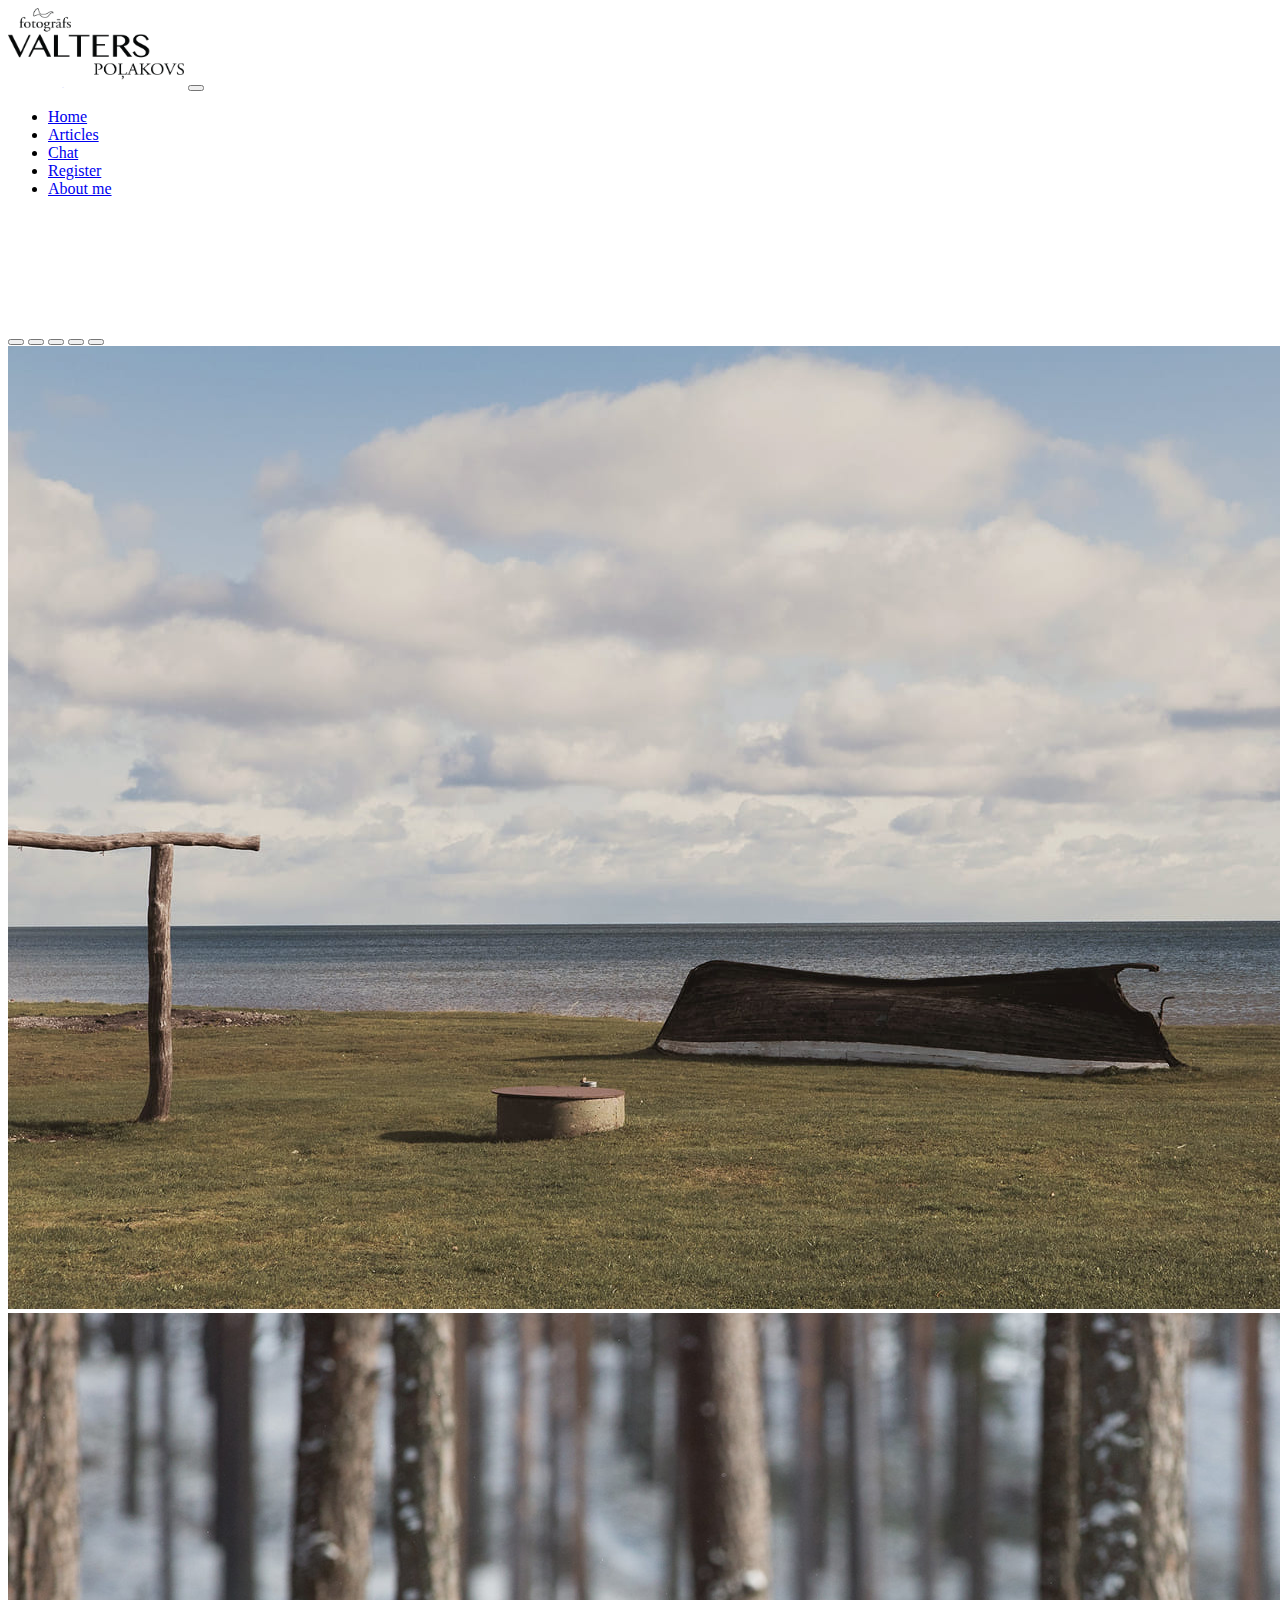
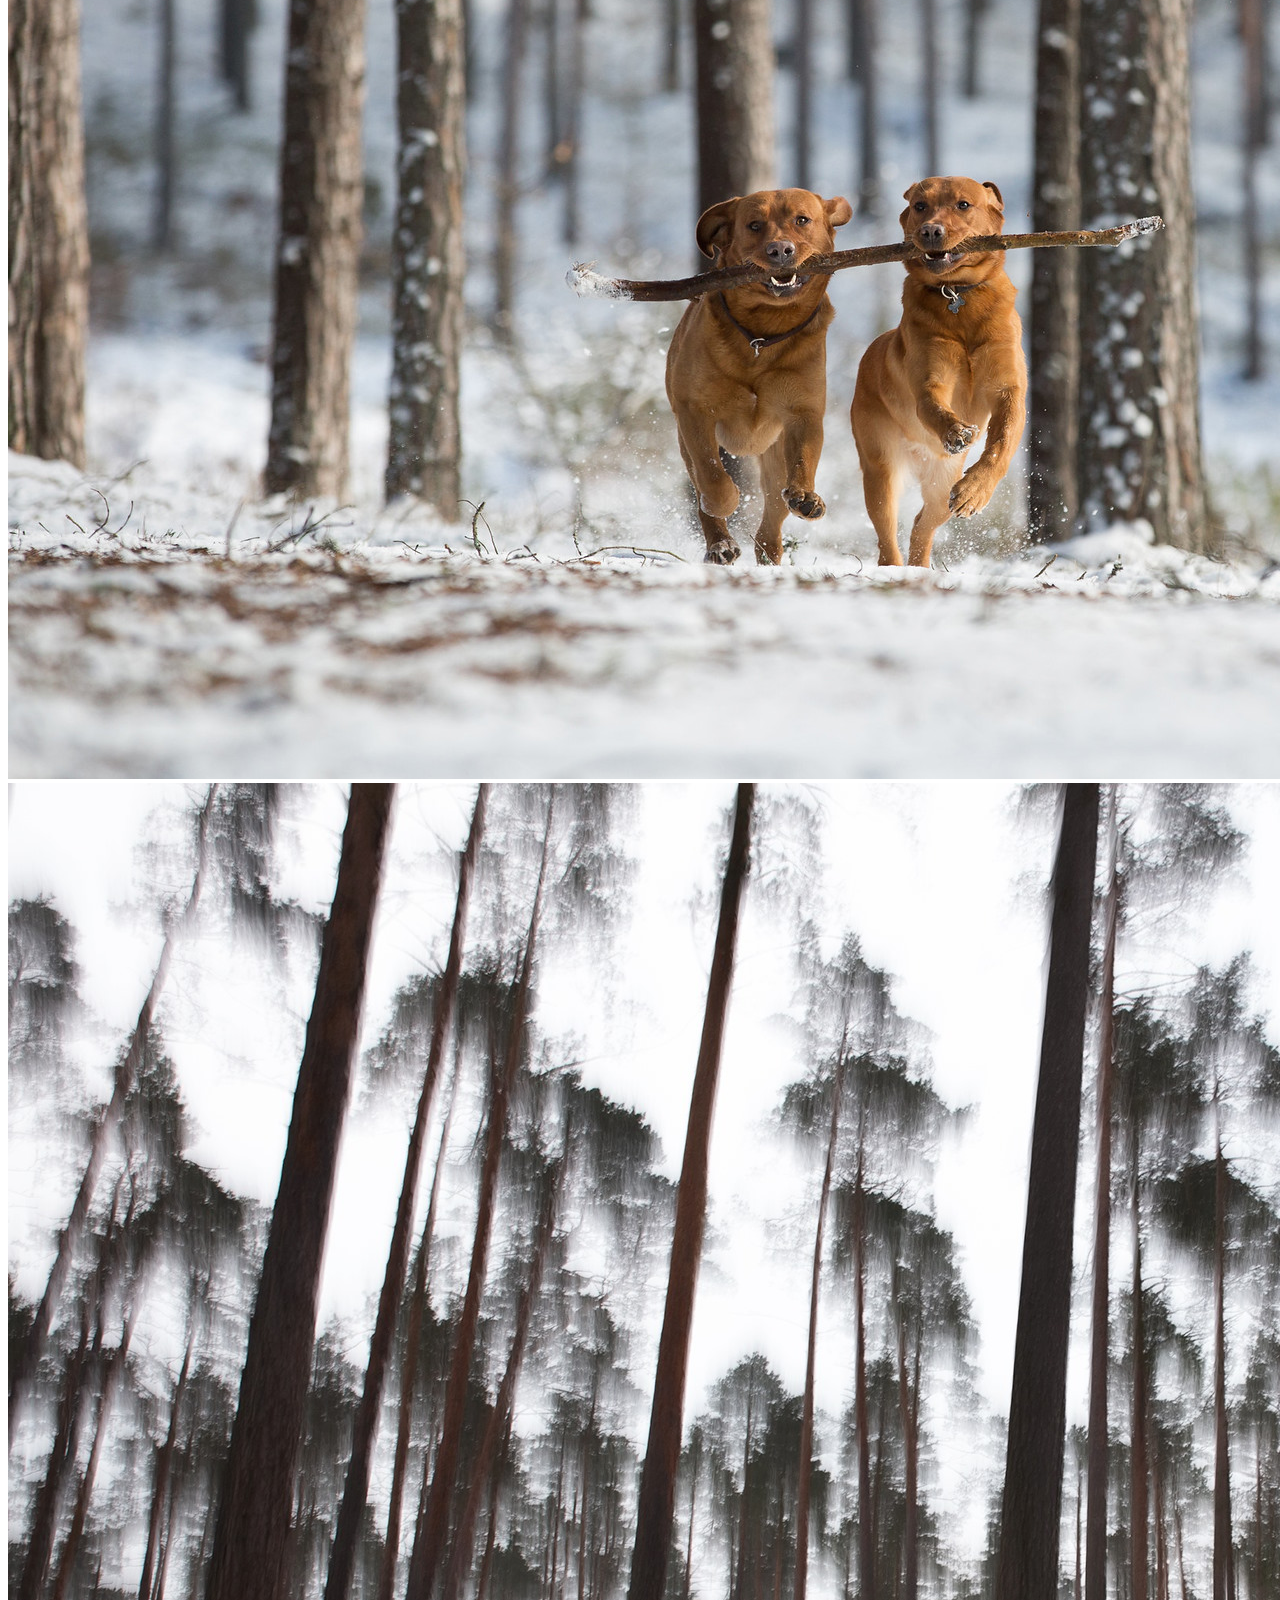
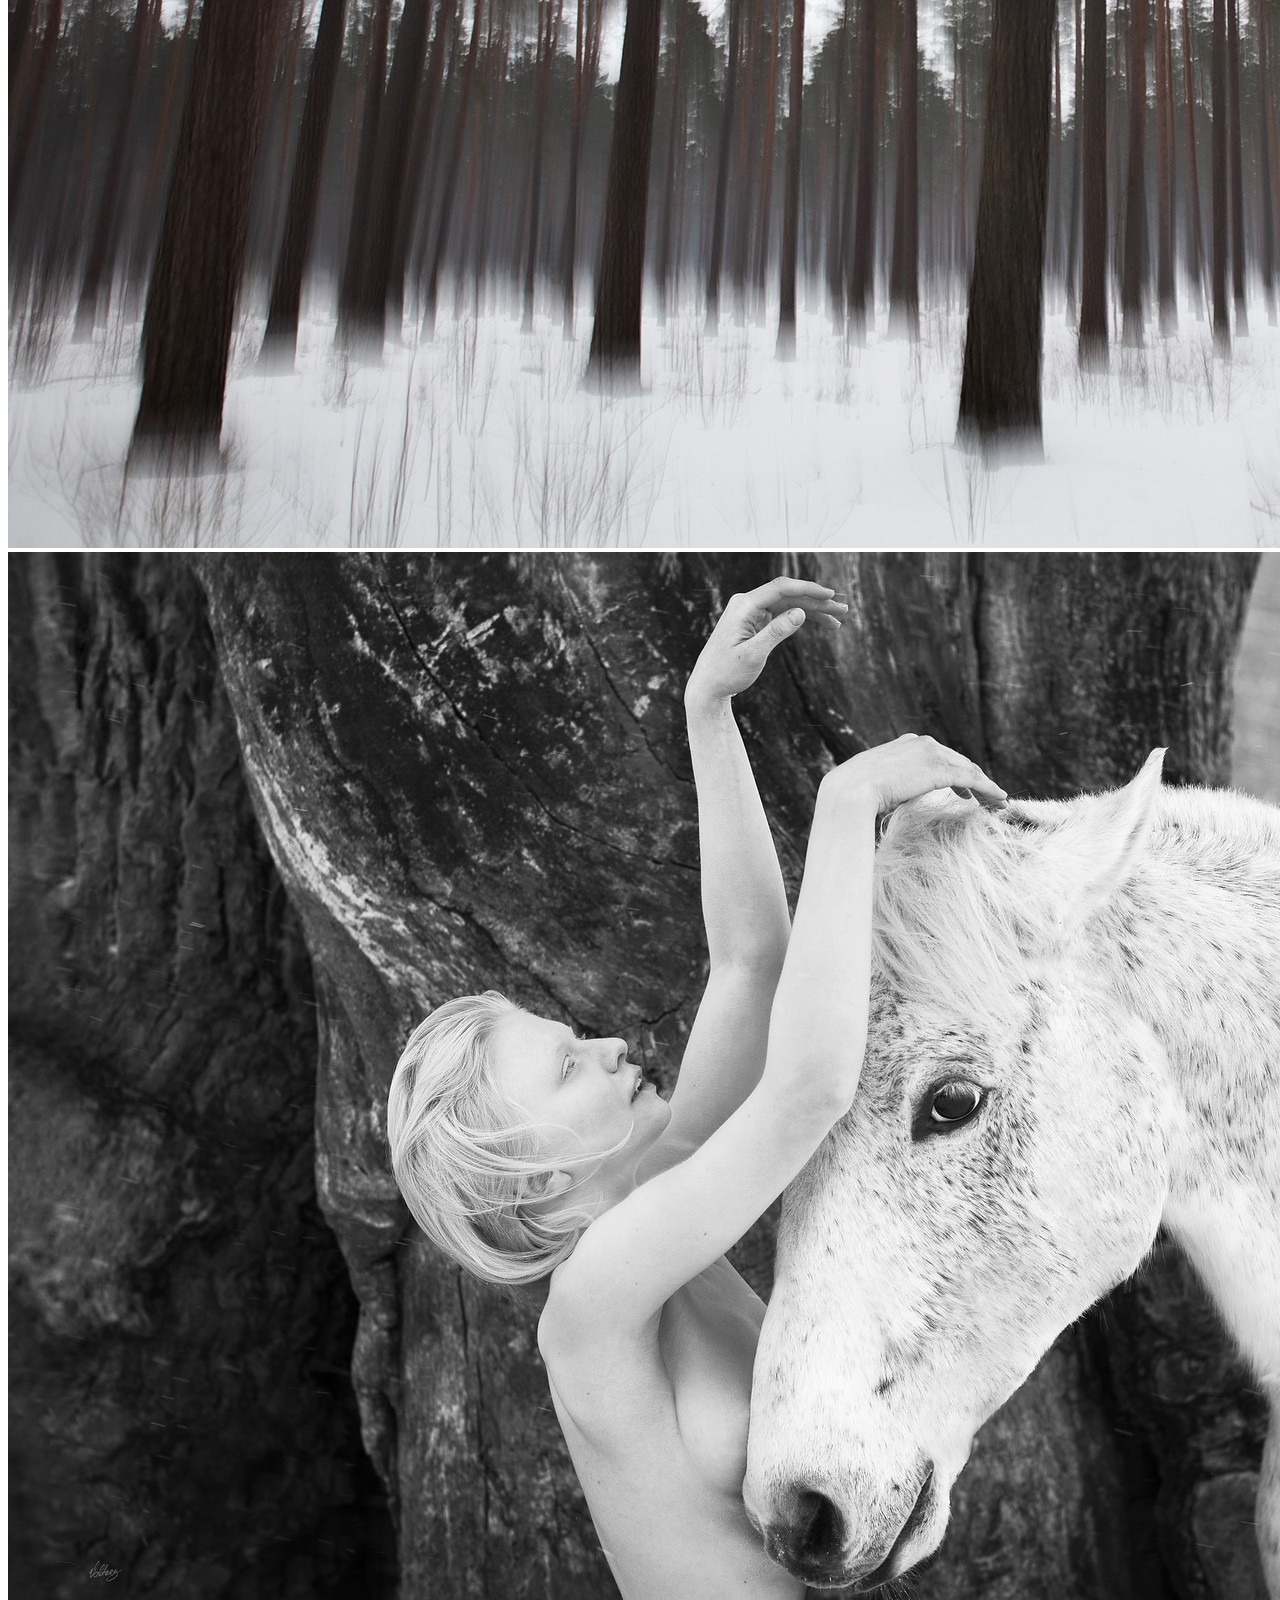
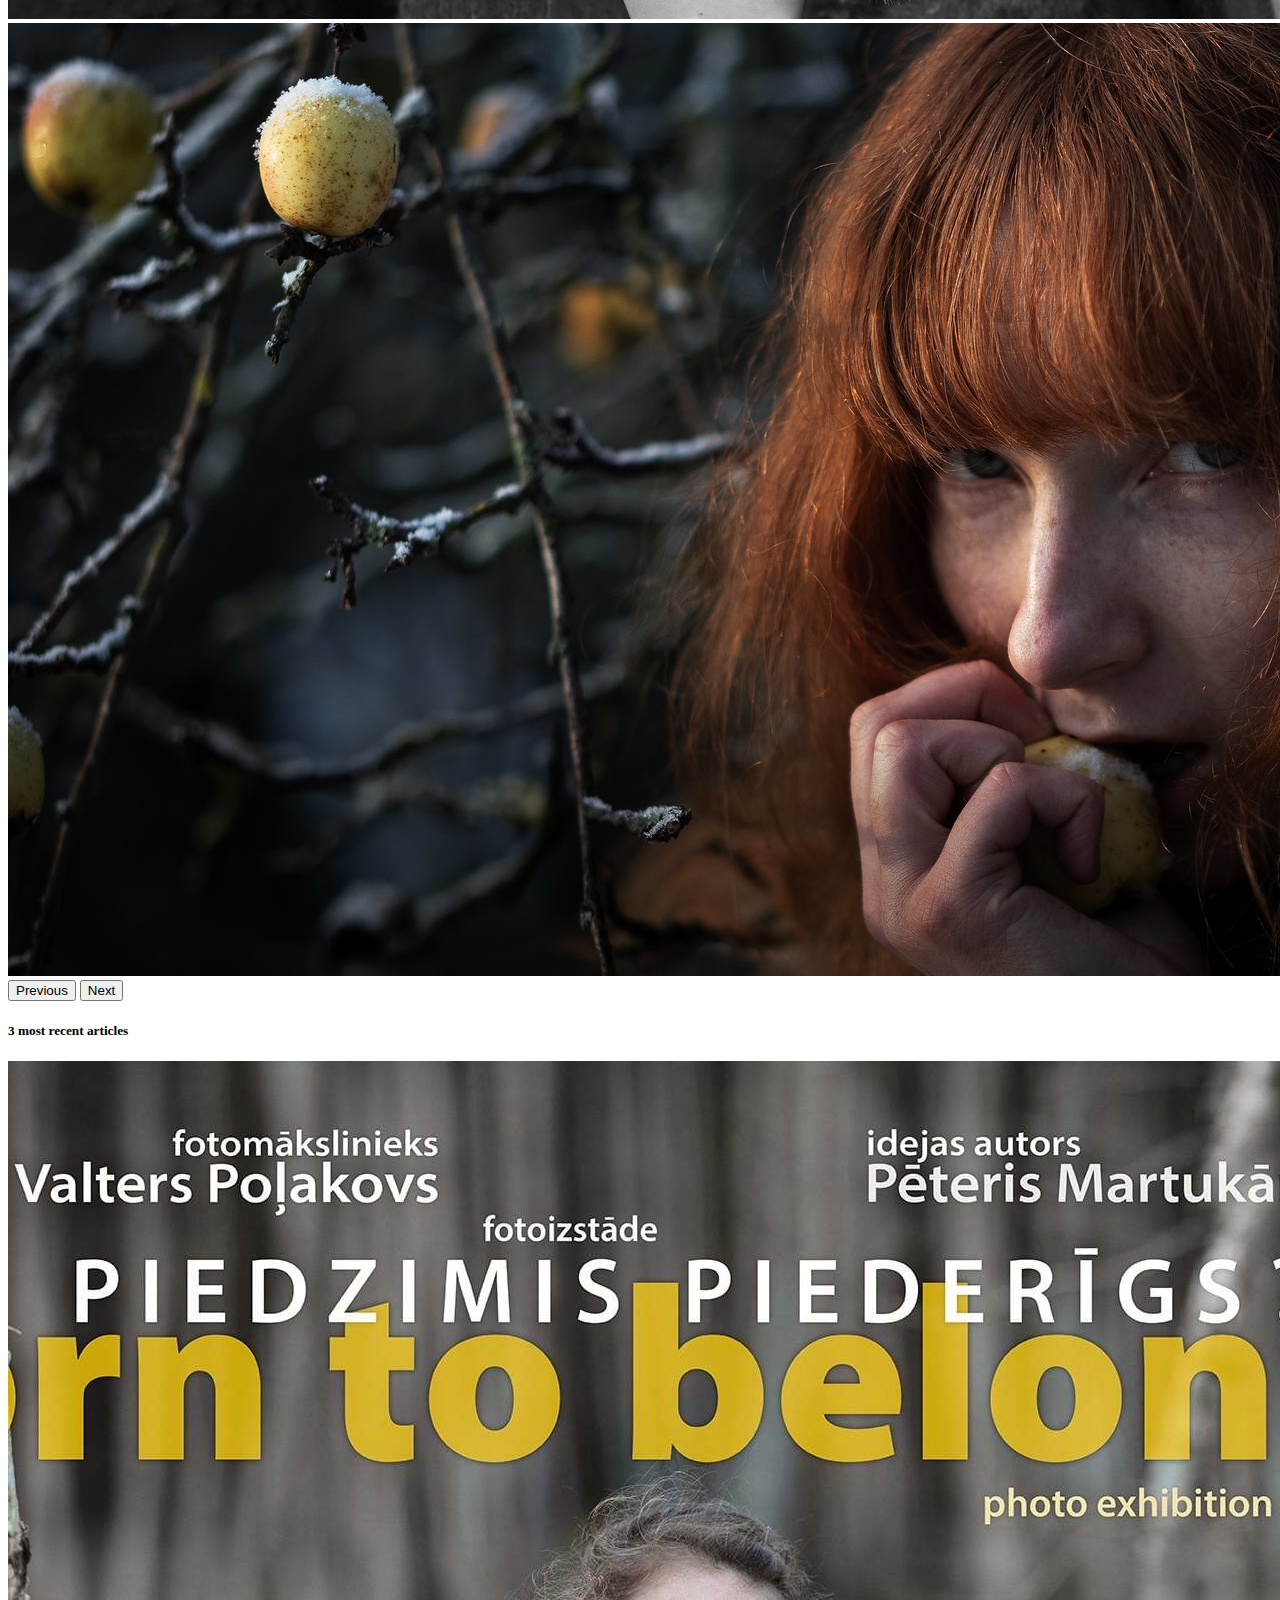
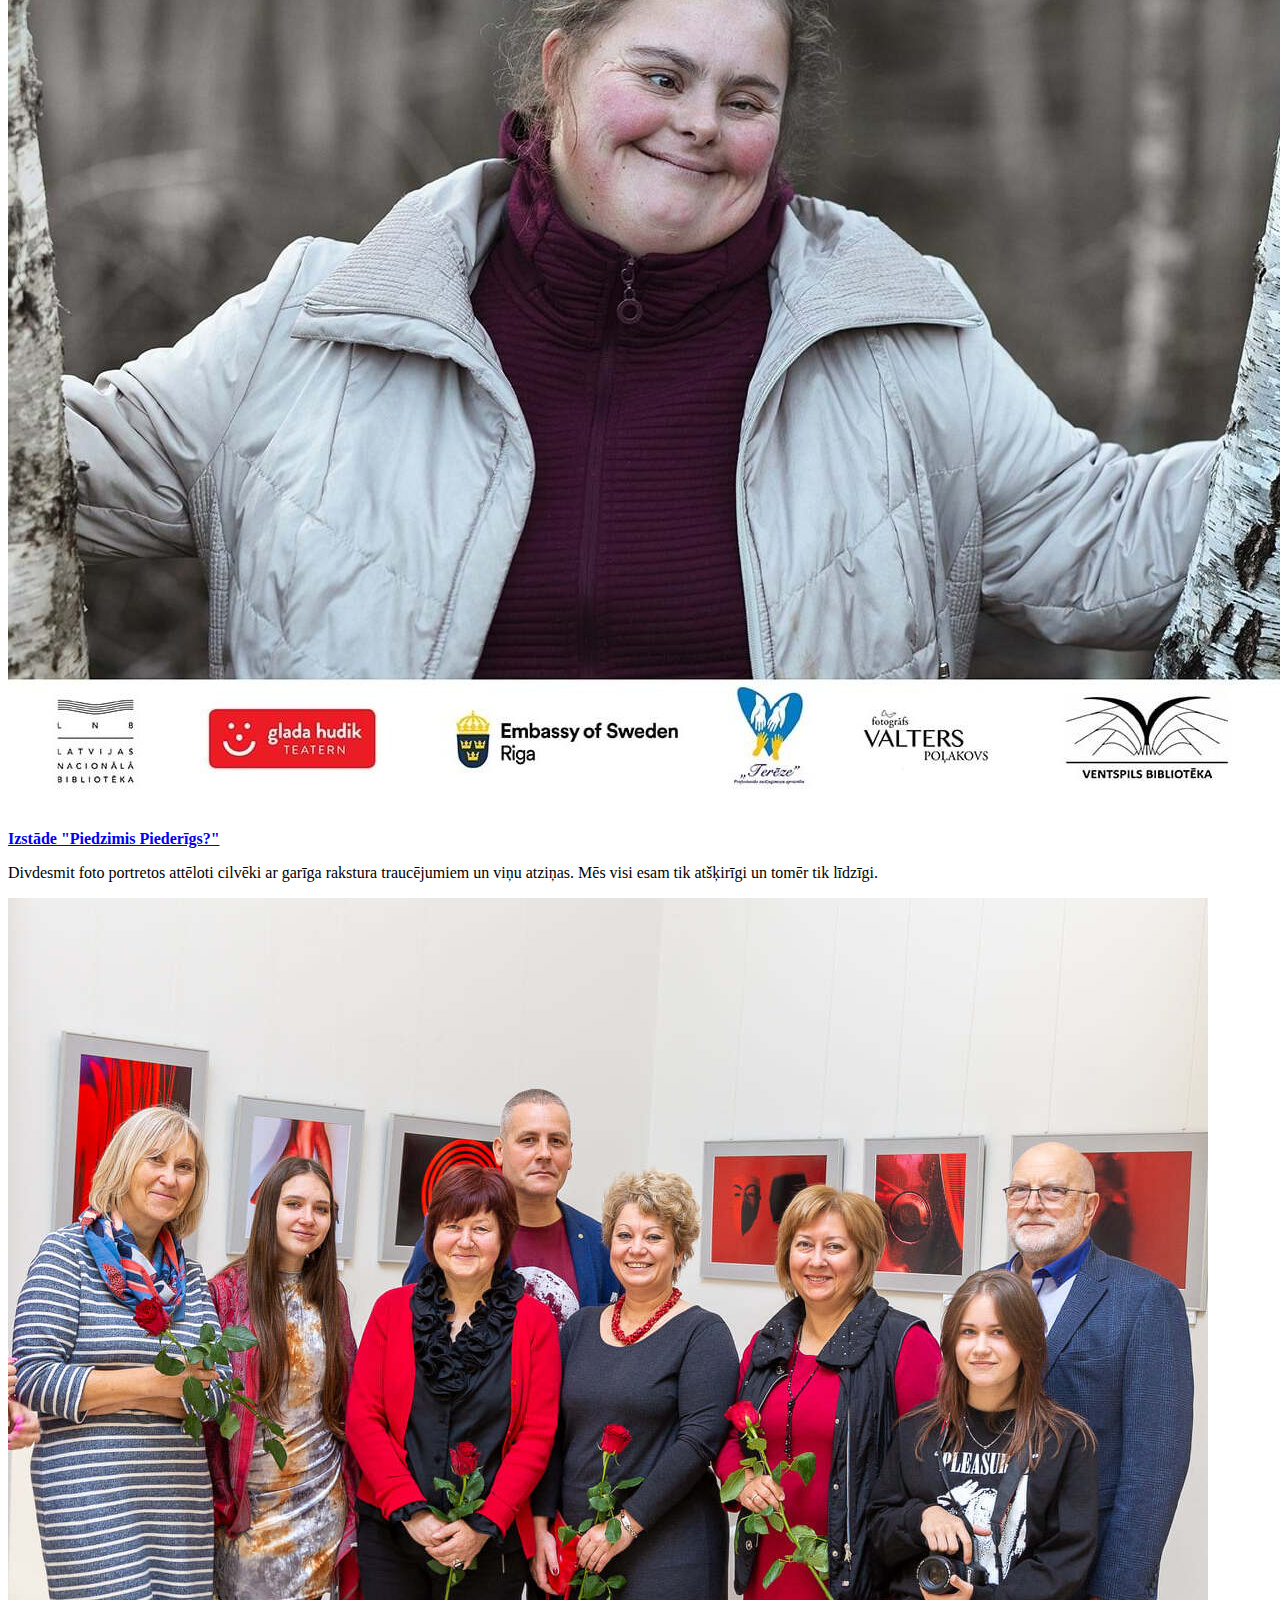
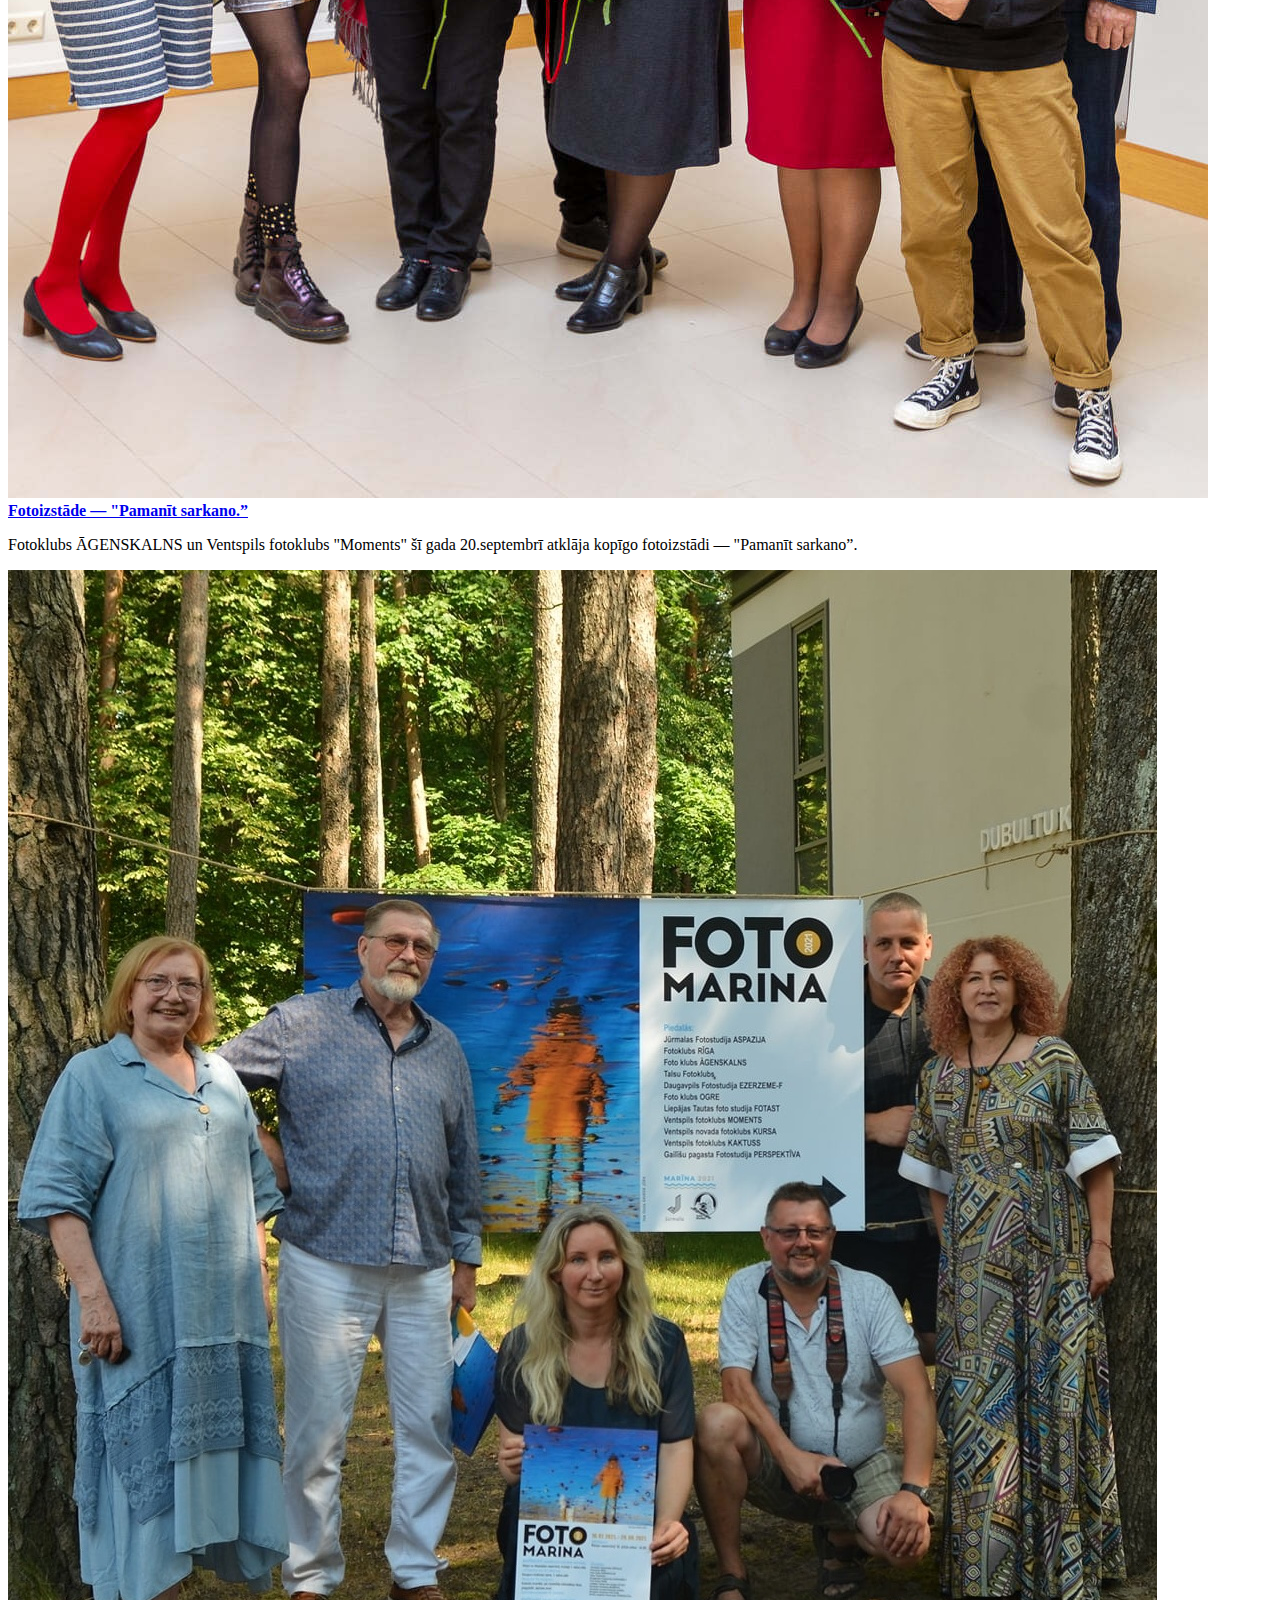
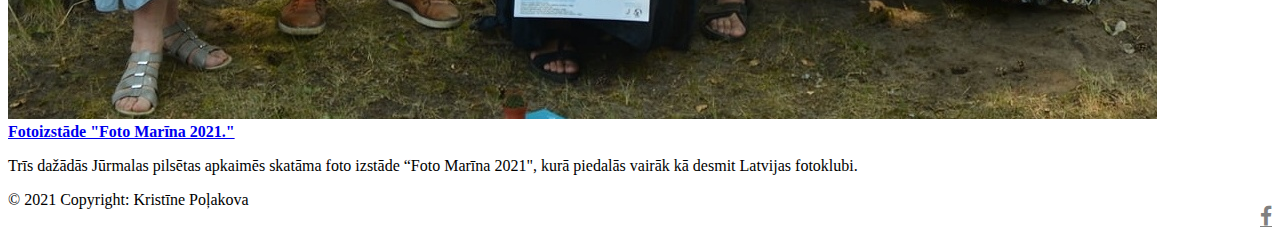
==== commit ac4ad8be: "add last last commit" ====
--- a/index.html
+++ b/index.html
@@ -55,7 +55,7 @@
               </nav> 
           </header>
         <main>
-           <div class="container">
+           <div class="container" style="margin-top: 130px;">
             <div id="carouselExampleIndicators" class="carousel slide" data-bs-ride="carousel">
                 <div class="carousel-indicators">
                   <button type="button" data-bs-target="#carouselExampleIndicators" data-bs-slide-to="0" class="active" aria-current="true" aria-label="Slide 1"></button>
